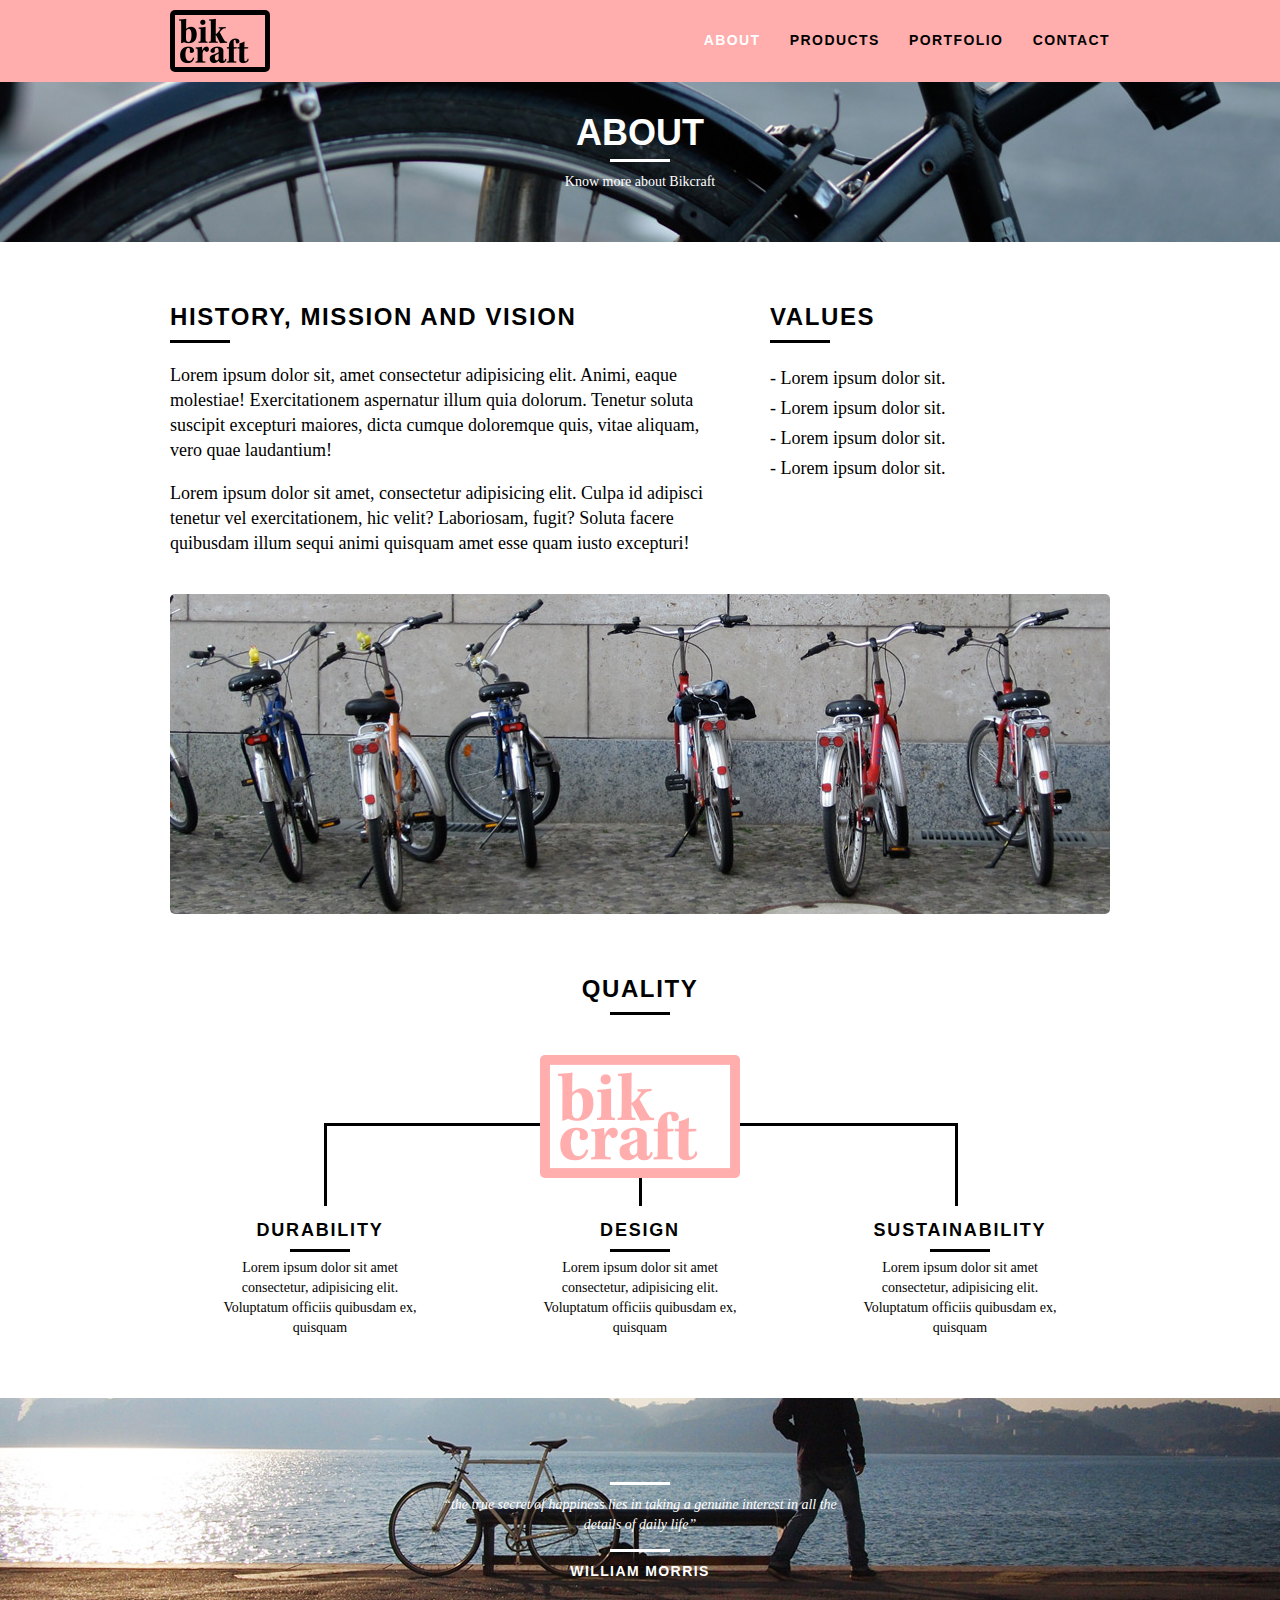
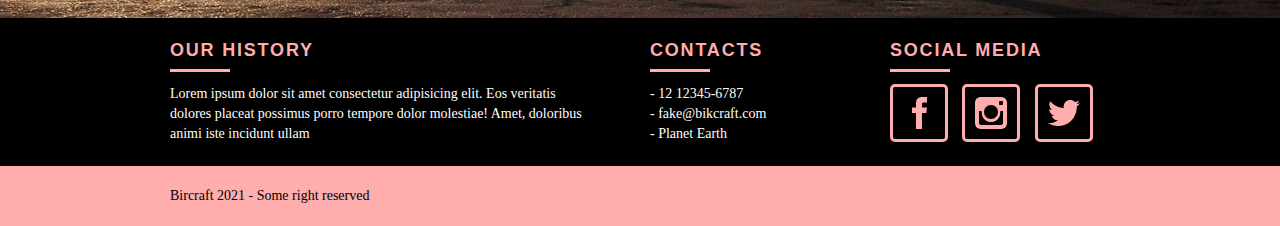
==== about.html @ 62cc19c1 ":beetle: client comments correction; :up: protfolio annimation" ====
<!DOCTYPE html>
<html lang="en">

<head>
   <meta charset="UTF-8">
   <meta http-equiv="X-UA-Compatible" content="IE=edge">
   <meta name="viewport" content="width=device-width, initial-scale=1.0">
   <title>Bikcraft - About</title>
   <link rel="stylesheet" href="css/normalize.css">
   <link rel="stylesheet" href="css/reset.css">
   <link rel="stylesheet" href="css/grid.css">
   <link rel="stylesheet" href="css/style.css">
   <link rel="stylesheet" href="css/about.css">
   <link rel="stylesheet" href="css/responsive.css">
</head>

<body>
   <header class="header">
      <div class="container">
         <a href="index.html" class="grid-4">
            <img src="/img/bikcraft.png" alt="Bikcraft">
         </a>
         <nav class="grid-12 header_menu">
            <ul>
               <li><a href="about.html" class="menu-active">About</a></li>
               <li><a href="products.html">Products</a></li>
               <li><a href="portfolio.html">Portfolio</a></li>
               <li><a href="contact.html">Contact</a></li>
            </ul>
         </nav>
      </div>
   </header>
   <!-- Introduction -->
   <section class="introduction-internal internal-about">
      <div class="container">
         <h1>About</h1>
         <p>Know more about Bikcraft</p>
      </div>
   </section>
   <!-- Mission About  -->
   <section class="mission-about container">
      <div class="grid-10">
         <h2 class="subtitle-internal">History, Mission and Vision</h2>
         <p>Lorem ipsum dolor sit, amet consectetur adipisicing elit. Animi, eaque molestiae! Exercitationem aspernatur
            illum quia dolorum. Tenetur soluta suscipit excepturi maiores, dicta cumque doloremque quis, vitae aliquam,
            vero quae laudantium!</p>
         <p>Lorem ipsum dolor sit amet, consectetur adipisicing elit. Culpa id adipisci tenetur vel exercitationem, hic
            velit? Laboriosam, fugit? Soluta facere quibusdam illum sequi animi quisquam amet esse quam iusto excepturi!
         </p>
      </div>
      <div class="grid-6">
         <h2 class="subtitle-internal">Values</h2>
         <ul>
            <li>- Lorem ipsum dolor sit.</li>
            <li>- Lorem ipsum dolor sit.</li>
            <li>- Lorem ipsum dolor sit.</li>
            <li>- Lorem ipsum dolor sit.</li>
         </ul>
      </div>
      <div class="grid-16 foto-team">
         <img src="img/equipe-bikcraft.jpg" alt="Bikcraft Team">
      </div>


   </section>
   <!-- Quality  -->
   <section class="quality container">
      <h2 class="subtitle">Quality</h2>
      <img src="img/bikcraft-qualidade.png" alt="Bikcraft">
      <ul class="quality-list">
         <li class="grid-1-3">
            <h3>Durability</h3>
            <p>Lorem ipsum dolor sit amet consectetur, adipisicing elit. Voluptatum officiis quibusdam ex, quisquam </p>
         </li>
         <li class="grid-1-3">
            <h3>Design</h3>
            <p>Lorem ipsum dolor sit amet consectetur, adipisicing elit. Voluptatum officiis quibusdam ex, quisquam </p>
         </li>
         <li class="grid-1-3">
            <h3>Sustainability</h3>
            <p>Lorem ipsum dolor sit amet consectetur, adipisicing elit. Voluptatum officiis quibusdam ex, quisquam </p>
         </li>
      </ul>
   </section>
   <!-- Break -->
   <section class="break">
      <blockquote class="quote-external container">
         <p>
            “the true secret of happiness lies in taking a genuine interest in all the details of daily life”
         </p>
         <cite>WILLIAM MORRIS</cite>
      </blockquote>
   </section>
   <!-- Footer -->
   <footer>
      <div class="footer">
         <div class="container">
            <div class="grid-8 footer-history">
               <h3>Our history</h3>
               <p>Lorem ipsum dolor sit amet consectetur adipisicing elit. Eos veritatis dolores placeat possimus porro
                  tempore dolor molestiae! Amet, doloribus animi iste incidunt ullam</p>
            </div>
            <div class="grid-4 footer-contacts">
               <h3>Contacts</h3>
               <ul>
                  <li>- 12 12345-6787</li>
                  <li>- fake@bikcraft.com</li>
                  <li>- Planet Earth</li>
               </ul>
            </div>
            <div class="grid-4 footer-social-media">
               <h3>Social Media</h3>
               <ul>
                  <li><a href="http://facebook.com" target="_blank"><img src="/img/redes-sociais/facebook.png"
                           alt=""></a></li>
                  <li><a href="http://instagram.com" target="_blank"><img src="/img/redes-sociais/instagram.png"
                           alt=""></a></li>
                  <li><a href="http://twitter.com" target="_blank"><img src="img/redes-sociais/twitter.png" alt=""></a>
                  </li>
               </ul>
            </div>
         </div>
      </div>
      <div class="copy">
         <div class="container">
            <p class="grid-16">
               Bircraft 2021 - Some right reserved
            </p>
         </div>
      </div>
   </footer>
   <script src="js/libs/jquery-1.11.2.min.js"></script>
   <script src="js/plugins.js"></script>
   <script src="js/script.js"></script>
</body>

</html>
---- css/grid.css ----
*,
*:before,
*:after {
  -webkit-box-sizing: border-box;
  -moz-box-sizing: border-box;
  box-sizing: border-box;
}

.container {
  width: 960px;
  margin: 0 auto;
  padding: 0px;
  position: relative;
}

.container:after,
.container:before {
  content: " ";
  display: table;
}

.container:after {
  clear: both;
}

.grid-1,
.grid-2,
.grid-3,
.grid-4,
.grid-5,
.grid-6,
.grid-7,
.grid-8,
.grid-9,
.grid-10,
.grid-11,
.grid-12,
.grid-13,
.grid-14,
.grid-15,
.grid-16,
.grid-1-3 {
  float: left;
  margin-left: 10px;
  margin-right: 10px;
}

.grid-1 {
  width: 40px;
}

.grid-2 {
  width: 100px;
}

.grid-3 {
  width: 160px;
}

.grid-4 {
  width: 220px;
}

.grid-5 {
  width: 280px;
}

.grid-6 {
  width: 340px;
}

.grid-7 {
  width: 400px;
}

.grid-8 {
  width: 460px;
}

.grid-9 {
  width: 520px;
}

.grid-10 {
  width: 580px;
}

.grid-11 {
  width: 640px;
}

.grid-12 {
  width: 700px;
}

.grid-13 {
  width: 760px;
}

.grid-14 {
  width: 820px;
}

.grid-15 {
  width: 880px;
}

.grid-16 {
  width: 940px;
}

.grid-1-3 {
  width: 300px;
}
/********************* Tablet - 768px ***********************/
@media only screen and (min-width: 768px) and (max-width: 959px) {
  .container {
    width: 768px;
  }
  .grid-1 {
    width: 28px;
  }
  .grid-2 {
    width: 76px;
  }
  .grid-3 {
    width: 124px;
  }
  .grid-4 {
    width: 172px;
  }
  .grid-5 {
    width: 220px;
  }
  .grid-6 {
    width: 268px;
  }
  .grid-7 {
    width: 316px;
  }
  .grid-8 {
    width: 364px;
  }
  .grid-9 {
    width: 412px;
  }
  .grid-10 {
    width: 460px;
  }
  .grid-11 {
    width: 508px;
  }
  .grid-12 {
    width: 556px;
  }
  .grid-13 {
    width: 604px;
  }
  .grid-14 {
    width: 652px;
  }
  .grid-15 {
    width: 700px;
  }
  .grid-16 {
    width: 748px;
  }
  .grid-1-3 {
    width: 236px;
  }
}

/********************* Mobile and Small tablets - 768px ***********************/
@media only screen and (max-width: 767px) {
  .container {
    width: 300px;
  }
  .grid-1,
  .grid-2,
  .grid-3,
  .grid-4,
  .grid-5,
  .grid-6,
  .grid-7,
  .grid-8,
  .grid-9,
  .grid-10,
  .grid-11,
  .grid-12,
  .grid-13,
  .grid-14,
  .grid-15,
  .grid-16,
  .grid-1-3 {
    width: 300px;
    margin: 0 0 20px 0;
    float: none;
  }
}
---- css/style.css ----
/*************************** General Styles************************/
body {
  font-family: Arial, Helvetica, sans-serif;
}

p {
  font-family: Georgia, "Times New Roman", Times, serif;
  font-size: 14px;
  line-height: 20px;
}
img {
  display: block;
  max-width: 100%;
  border-radius: 5px;
}
.btn {
  border: 3px solid #ffadad;
  padding: 10px 30px;
  color: #ffadad;
  font-size: 14px;
  line-height: 20px;
  text-transform: uppercase;
  font-weight: bold;
  letter-spacing: 0.1em;
  border-radius: 5px;
}
.btn:hover {
  color: #fff;
  border-color: #fff;
}
.btn.btn-black:hover {
  color: #000;
  border-color: #000;
}

.subtitle {
  font-size: 24px;
  line-height: 30px;
  font-weight: bold;
  letter-spacing: 0.1rem;
  color: #000;
  text-transform: uppercase;
  text-align: center;
  margin-bottom: 40px;
}
.subtitle::after {
  content: "";
  display: block;
  width: 60px;
  height: 3px;
  background: #000;
  margin: 8px auto;
}
.subtitle-internal {
  font-size: 24px;
  line-height: 30px;
  font-weight: bold;
  letter-spacing: 0.1rem;
  color: #000;
  text-transform: uppercase;
  margin-bottom: 20px;
}
.subtitle-internal::after {
  content: "";
  display: block;
  width: 60px;
  height: 3px;
  background: #000;
  margin: 8px 0;
}
/******************************* Header ***************************/
.header {
  position: fixed;
  top: 0;
  width: 100%;
  background: #ffadad;
  padding: 10px 0;
  z-index: 10;
}

.header_menu {
  text-align: right;
}

.header_menu ul li {
  display: inline-block;
  margin-left: 25px;
  margin-top: 20px;
}
.header_menu ul li a {
  color: #000;
  font-weight: bold;
  text-transform: uppercase;
  letter-spacing: 0.1em;
  font-size: 14px; /*  convém ser em em */
  line-height: 20px;
  padding: 10px 0; /*  para aumentar a área de contacto e facilitar o click */
}

.header_menu ul li a:hover {
  color: #fff;
}
.header_menu ul li a.menu-active {
  color: #fff;
}
/******************************* Intro ****************************/
.introduction {
  width: 100%;
  height: 360px;
  background: url(/img/bg.jpg) no-repeat center;
  background-size: cover;
  margin-top: 82px;
  text-align: center;
  padding-top: 80px;
}

.introduction h1 {
  font-size: 48px;
  color: #fff;
  font-weight: bold;
  text-transform: uppercase;
}

.quote-external {
  max-width: 320px;
  margin: 0 auto;
  margin-bottom: 40px;
  color: #fff;
}
.quote-external p {
  font-style: italic;
}
/******** Create line before and after quote ********/
.quote-external p::before,
.quote-external p::after {
  content: "";
  display: block;
  width: 60px;
  height: 3px;
  background: #fff;
  margin: 14px auto 10px auto;
}

.quote-external cite {
  font-style: normal;
  font-weight: bold;
  font-size: 14px;
  letter-spacing: 0.1em;
}
/*********************** Internal Introduction ********************/
.introduction-internal {
  width: 100%;
  margin-top: 82px;
  height: 160px;
  background-size: cover;
  text-align: center;
  color: #fff;
  padding-top: 30px;
}
.introduction-internal h1 {
  font-size: 36px;
  font-weight: bold;
  text-transform: uppercase;
}
.introduction-internal h1::after {
  content: "";
  display: block;
  width: 60px;
  height: 3px;
  background: #fff;
  margin: 6px auto 10px auto;
}

/**************************** Products ****************************/

.products {
  padding: 60px 0;
}
.products_list li {
  background: #ffadad;
  text-align: center;
  border-radius: 5px;
}
.products_list li h3 {
  font-weight: bold;
  font-size: 18px;
  line-height: 25px;
  text-transform: uppercase;
  letter-spacing: 0.1em;
  margin-top: 20px;
}
.products_list li h3::after {
  content: "";
  display: block;
  width: 60px;
  height: 3px;
  background: #000;
  margin: 2px auto;
}
.products_list li p {
  padding: 10px 20px 20px 20px;
}
.products_icon {
  background: #000;
  padding: 20px;
  border-radius: 5px 5px 0 0;
}
.products_icon img {
  margin: 0 auto;
}
.call {
  padding-top: 40px;
  text-align: center;
  clear: both;
}
.call p {
  margin-bottom: 20px;
}

/***************************** Portfolio **************************/
.portfolio {
  width: 100%;
  background: #000;
  padding: 40px;
}

.portfolio .subtitle {
  color: #ffadad;
}

.portfolio .subtitle::after {
  background: #ffadad;
}

.portfolio_list div:last-of-type {
  margin-top: 20px;
}

.portfolio .call p {
  color: #fff;
}
/***************************** Quality **************************/
.quality {
  padding: 60px 0;
  overflow: auto; /* Clear-fix*/
}
.quality::after {
  content: "";
  width: 634px;
  height: 83px;
  display: block;
  background: url(/img/linhas.png) no-repeat center;
  position: absolute;
  top: 209px;
  right: 162px;
  z-index: -1;
}
.quality img {
  margin: 0 auto;
}
.quality-list {
  padding-top: 20px;
}
.quality-list li {
  text-align: center;
  padding: 0 40px;
}

.quality-list li h3 {
  font-weight: bold;
  font-size: 18px;
  line-height: 25px;
  text-transform: uppercase;
  letter-spacing: 0.1em;
  margin-top: 20px;
}
.quality-list li h3::after {
  content: "";
  display: block;
  width: 60px;
  height: 3px;
  background: #000;
  margin: 6px auto;
}
/***************************** Break **************************/
.break {
  width: 100%;
  height: 220px;
  background: url(/img/bg-footer.jpg) no-repeat center;
  background-size: cover;
  text-align: center;
  padding-top: 70px;
}
.break .quote-external {
  max-width: 400px;
}
/***************************** Footer **************************/
.footer {
  width: 100%;
  background: #000;
  color: #fff;
  padding: 20px 0;
}

.footer h3 {
  font-size: 18px;
  line-height: 25px;
  font-weight: bold;
  color: #ffadad;
  text-transform: uppercase;
  letter-spacing: 0.1em;
}

.footer h3::after {
  content: "";
  display: block;
  width: 60px;
  height: 3px;
  background: #ffadad;
  margin: 6px 0 12px 0;
}

.footer-history {
  padding-right: 40px;
}
.footer-contacts ul li {
  font-size: 14px;
  line-height: 20px;
  font-family: Georgia, "Times New Roman", Times, serif;
}

.footer-social-media ul li {
  display: inline-block;
  margin-right: 10px;
}
.footer-social-media ul li a {
  border: 3px solid #ffadad;
  display: block;
  padding: 10px;
  border-radius: 5px;
}
.footer-social-media ul li a:hover {
  border: 3px solid #fff;
}
.copy {
  width: 100%;
  background: #ffadad;
  padding: 20px;
}
---- css/about.css ----
.internal-about {
  background: url(/img/bg-sobre.jpg) no-repeat center;
  background-size: cover;
}

.mission-about {
  padding-top: 60px;
}
.mission-about p {
  font-size: 18px;
  line-height: 25px;
  margin-bottom: 1em;
  padding-right: 40px;
}
.mission-about ul li {
  font-family: Georgia, "Times New Roman", Times, serif;
  font-size: 18px;
  line-height: 30px;
}
.foto-team {
  padding-top: 20px;
}
---- css/responsive.css ----
/********************* Tablet - 768px ***********************/
@media only screen and (min-width: 768px) and (max-width: 959px) {
  /******************************* Quality Home ***************************/

  .quality::after {
    right: 66px;
  }
  .quality-list li {
    padding: 0 10px;
  }
  /******************************* Footer ***************************/
  .footer-social-media ul li a {
    padding: 6px;
  }
  .footer-social-media ul li a img {
    width: 26px;
    height: 26px;
  }
  /**************************** Products ****************************/
  .product-item h2 {
    top: -150px;
    margin-bottom: -56px;
  }
  .product-icon {
    padding: 41px 0;
  }
  .product-info p {
    font-size: 14px;
    line-height: 20px;
    padding: 20px 30px;
    height: 122px;
  }
  .product-info ul li {
    width: 181px;
  }
  blockquote {
    left: 250px;
  }
}

/********************* Mobile ***********************/
@media only screen and (max-width: 767px) {
  .call {
    padding-top: 10px;
  }

  /******************************* Header ***************************/
  .header {
    position: relative;
    padding-bottom: 0;
  }
  .header img {
    margin: 0 auto 10px auto;
  }
  .header_menu {
    text-align: center;
  }
  .header_menu ul li {
    margin: 5px;
  }
  .header_menu ul li a {
    border: 4px solid #000;
    width: 136px;
    display: block;
    float: left;
  }
  .header_menu ul li a:hover {
    color: #fff;
    border-color: #fff;
  }
  .header_menu ul li a.menu-active {
    border-color: #fff;
  }
  /******************************* Quality Home ***************************/
  .quality::after {
    display: none;
  }
  /******************************* Intro ****************************/
  .introduction {
    margin-top: 0;
    padding-top: 45px;
    background: url(/img/bg-mobile.jpg) no-repeat center;
    background-size: cover;
  }
  /****************************** Internal Intro **************************/
  .introduction-internal {
    margin-top: 0px;
  }
  /****************************** About **************************/
  .mission-about p {
    font-size: 14px;
    line-height: 20px;
    padding-right: 0px;
  }
  .mission-about ul li {
    font-size: 14px;
    line-height: 25px;
  }

  /**************************** Products ****************************/
  .product-item h2 {
    top: -100px;
    margin-bottom: -68px;
  }
  .product-icon {
    padding: 41px 0;
  }
  .product-info p {
    font-size: 14px;
    line-height: 20px;
    height: auto;
    padding: 20px 30px;
  }
  .product-info ul li {
    width: 149px;
    font-size: 14px;
    padding-top: 14px;
  }
  .form {
    padding-right: 0px;
  }
  .contact-quotation ul {
    padding-right: 0px;
  }
  /**************************** Contact ****************************/
  .contact-form {
    padding-right: 0px;
    margin-bottom: 40px;
  }
  blockquote {
    left: 100px;
  }
}
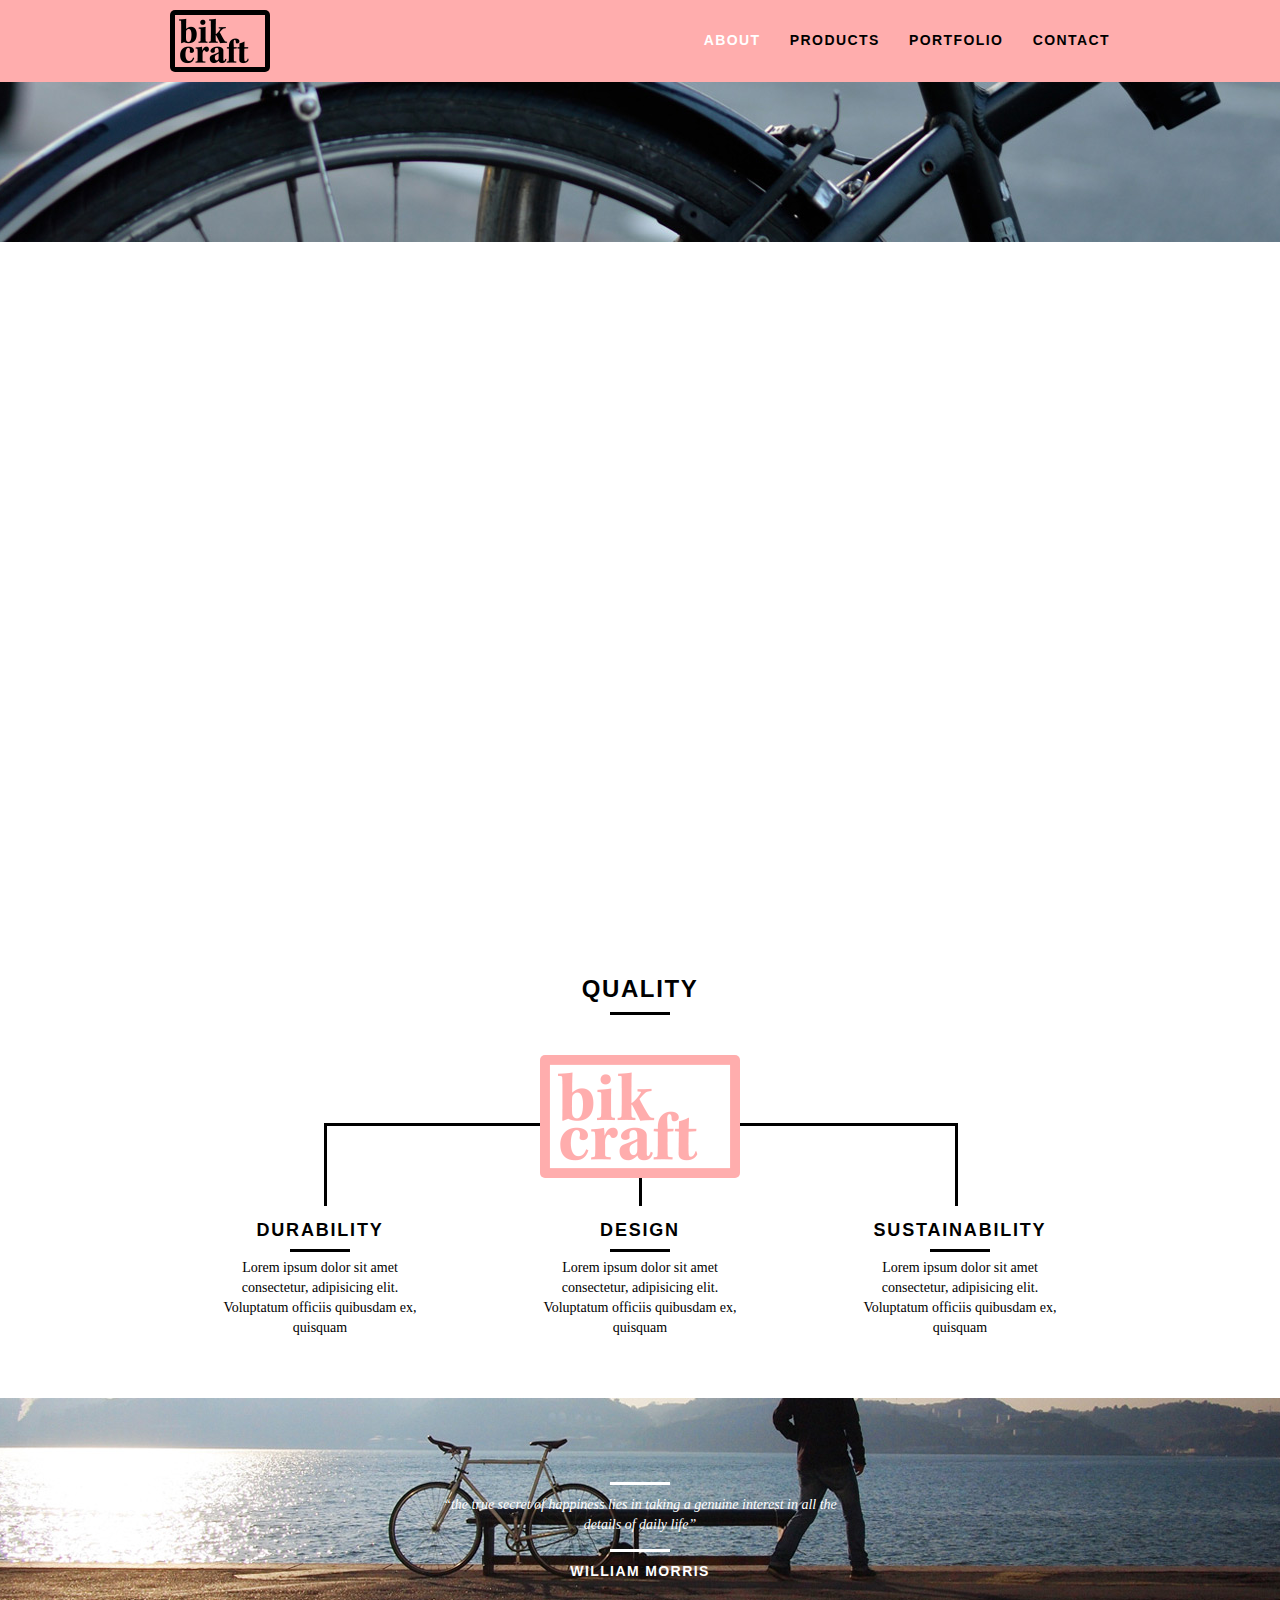
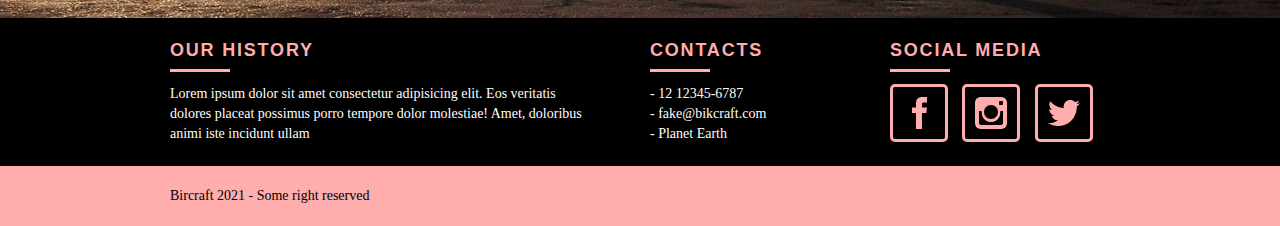
==== commit 8d6348d5: ":up: animations" ====
--- a/about.html
+++ b/about.html
@@ -12,6 +12,7 @@
    <link rel="stylesheet" href="css/style.css">
    <link rel="stylesheet" href="css/about.css">
    <link rel="stylesheet" href="css/responsive.css">
+   <script src="js/libs/modernizr.custom.45655.js"></script>
 </head>
 
 <body>
@@ -38,7 +39,7 @@
       </div>
    </section>
    <!-- Mission About  -->
-   <section class="mission-about container">
+   <section class="mission-about container anime-internal">
       <div class="grid-10">
          <h2 class="subtitle-internal">History, Mission and Vision</h2>
          <p>Lorem ipsum dolor sit, amet consectetur adipisicing elit. Animi, eaque molestiae! Exercitationem aspernatur
--- a/css/style.css
+++ b/css/style.css
@@ -23,6 +23,7 @@
   font-weight: bold;
   letter-spacing: 0.1em;
   border-radius: 5px;
+  transition: 0.5s ease;
 }
 .btn:hover {
   color: #fff;
@@ -95,6 +96,7 @@
   font-size: 14px; /*  convém ser em em */
   line-height: 20px;
   padding: 10px 0; /*  para aumentar a área de contacto e facilitar o click */
+  transition: all 0.3s ease-out;
 }
 
 .header_menu ul li a:hover {
@@ -338,6 +340,7 @@
   display: block;
   padding: 10px;
   border-radius: 5px;
+  transition: all 0.5s ease-out;
 }
 .footer-social-media ul li a:hover {
   border: 3px solid #fff;
@@ -347,3 +350,67 @@
   background: #ffadad;
   padding: 20px;
 }
+
+/* Animations */
+.js .introduction h1,
+.js .introduction blockquote,
+.js .introduction .btn,
+.js .anime,
+.js .anime-internal,
+.js .introduction-internal h1,
+.js .introduction-internal p {
+  opacity: 0;
+}
+
+/* From website Animate */
+/*!
+ * animate.css - https://animate.style/
+ * Version - 4.1.1
+ * Licensed under the MIT license - https://opensource.org/licenses/MIT
+ *
+ * Copyright (c) 2021 Animate.css
+ */
+:root {
+  --animate-duration: 1s;
+  --animate-delay: 1s;
+  --animate-repeat: 1;
+}
+.animate__animated {
+  -webkit-animation-duration: 1s;
+  animation-duration: 1s;
+  -webkit-animation-duration: var(--animate-duration);
+  animation-duration: var(--animate-duration);
+  -webkit-animation-fill-mode: both;
+  animation-fill-mode: both;
+}
+
+@-webkit-keyframes fadeInDown {
+  from {
+    opacity: 0;
+    -webkit-transform: translate3d(0, -10px, 0);
+    transform: translate3d(0, -10px, 0);
+  }
+
+  to {
+    opacity: 1;
+    -webkit-transform: translate3d(0, 0, 0);
+    transform: translate3d(0, 0, 0);
+  }
+}
+@keyframes fadeInDown {
+  from {
+    opacity: 0;
+    -webkit-transform: translate3d(0, -100%, 0);
+    transform: translate3d(0, -100%, 0);
+  }
+
+  to {
+    opacity: 1;
+    -webkit-transform: translate3d(0, 0, 0);
+    transform: translate3d(0, 0, 0);
+  }
+}
+.animate__fadeInDown {
+  -webkit-animation-name: fadeInDown;
+  animation-name: fadeInDown;
+}
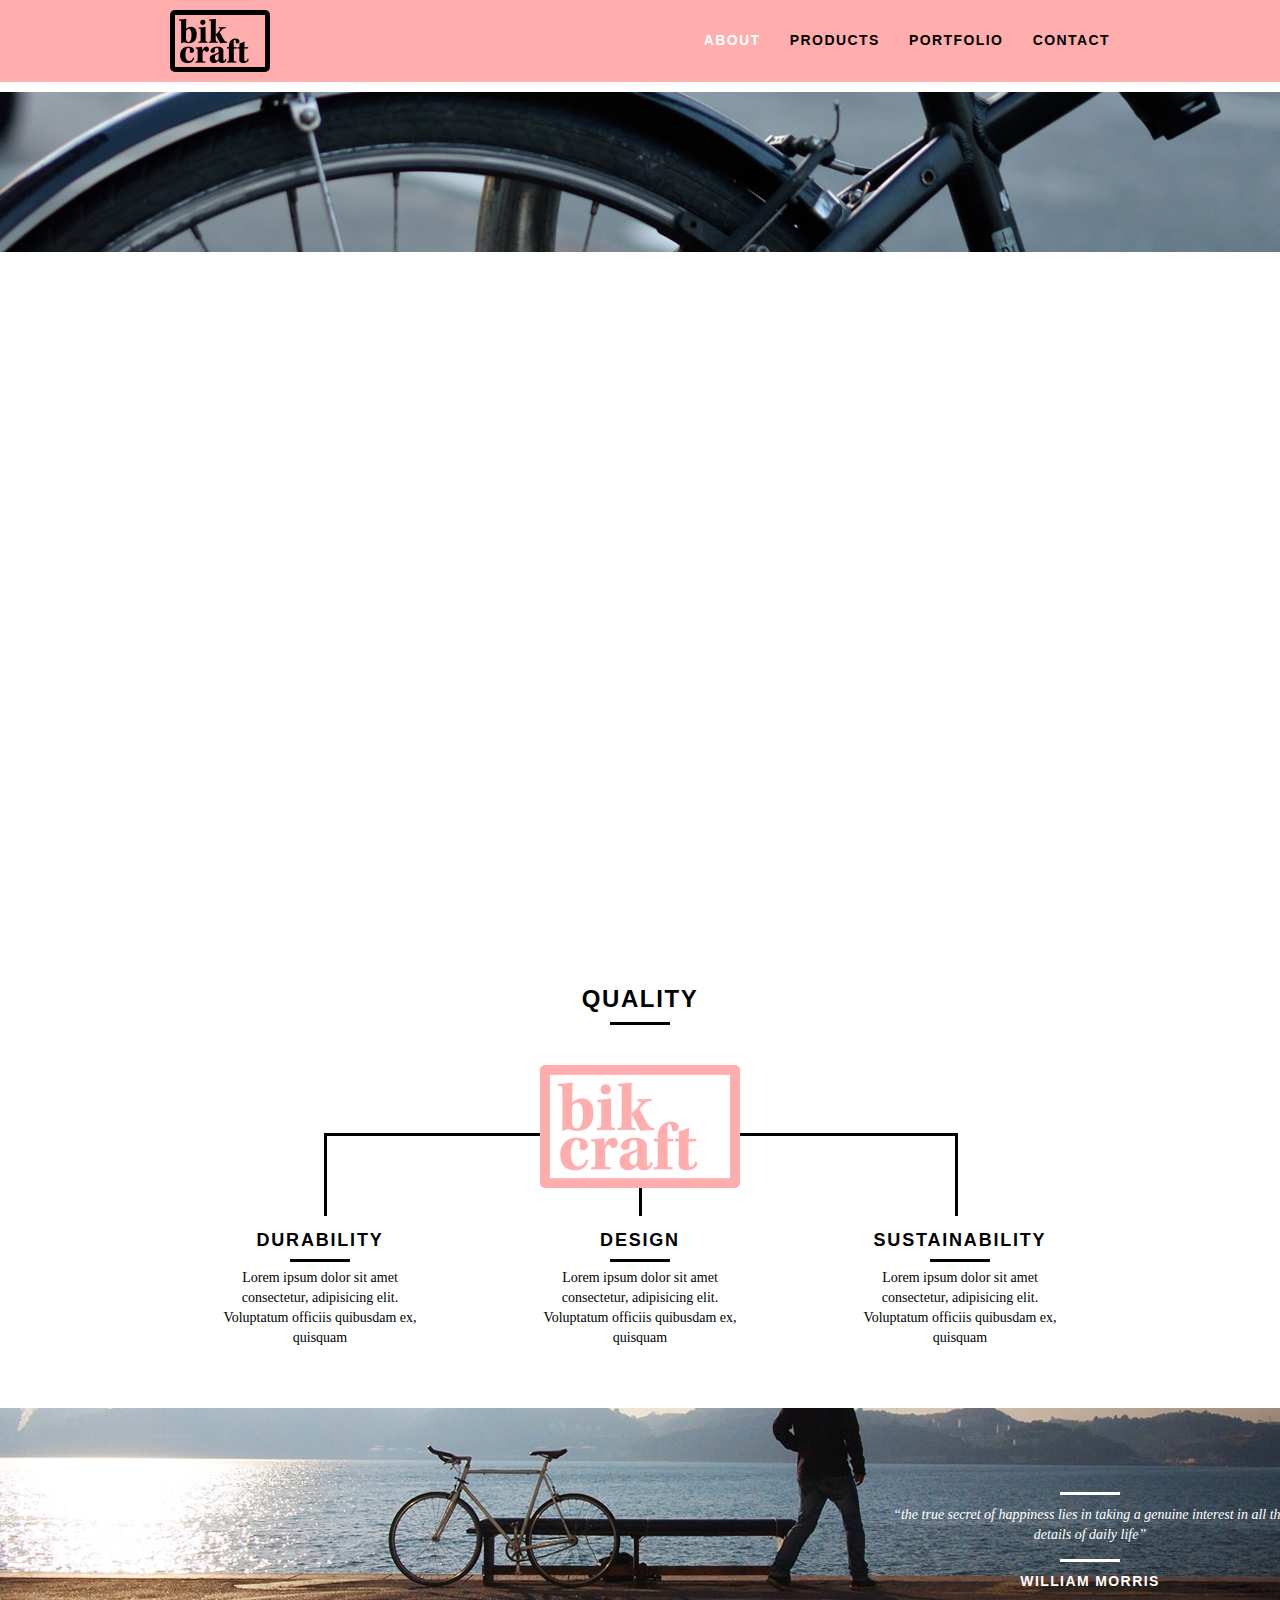
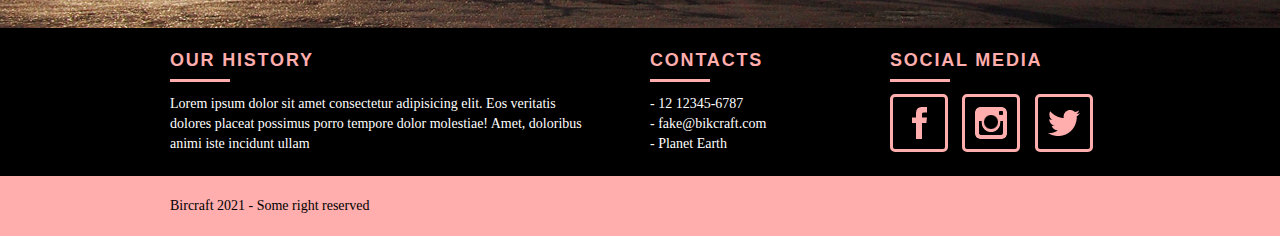
==== commit 12ae8e45: ":beetle: css one file" ====
--- a/about.html
+++ b/about.html
@@ -5,13 +5,23 @@
    <meta charset="UTF-8">
    <meta http-equiv="X-UA-Compatible" content="IE=edge">
    <meta name="viewport" content="width=device-width, initial-scale=1.0">
-   <title>Bikcraft - About</title>
-   <link rel="stylesheet" href="css/normalize.css">
-   <link rel="stylesheet" href="css/reset.css">
-   <link rel="stylesheet" href="css/grid.css">
+   <title>Bikcraft - Find more About us</title>
+
+   <meta name="description"
+      content="Buy your Personalized bicycle at Bikcraft. We have different models: city, sport and retro.">
+
+   <meta property="og:type" content="website" />
+   <meta property="og:title" content="Bikcraft - Find more About us" />
+   <meta property="og:description"
+      content="Buy your Personalized bicycle at Bikcraft. We have different models: city, sport and retro." />
+   <meta property="og:url" content="http://bikcraft.com/about.html" />
+   <meta property="og:image" content="http://bikcraft.com/img/og-image" />
+
+   <link rel="shortcut icon" href="favicon.ico">
+
+
    <link rel="stylesheet" href="css/style.css">
-   <link rel="stylesheet" href="css/about.css">
-   <link rel="stylesheet" href="css/responsive.css">
+
    <script src="js/libs/modernizr.custom.45655.js"></script>
 </head>
 
--- a/css/style.css
+++ b/css/style.css
@@ -1,3 +1,703 @@
+/* ==========================================================================
+   Reset
+   ========================================================================== */
+/**
+ * Remove anchor text-decoration
+ */
+a {
+  text-decoration: none;
+}
+
+/**
+ * Remove list-style
+ */
+ol,
+ul {
+  list-style: none;
+}
+
+html,
+body,
+div,
+span,
+iframe,
+h1,
+h2,
+h3,
+h4,
+h5,
+h6,
+p,
+blockquote,
+a,
+em,
+img,
+dl,
+dt,
+dd,
+ol,
+ul,
+li,
+fieldset,
+form,
+label,
+legend,
+article,
+footer,
+header,
+nav,
+section,
+main {
+  margin: 0;
+  padding: 0;
+  border: 0;
+  vertical-align: baseline;
+}
+
+h1,
+h2,
+h3,
+h4,
+h5,
+h6,
+p,
+a,
+ul {
+  font-size: 1em;
+  font-weight: normal;
+}
+
+/* Document
+ * ========================================================================== */
+
+/**
+ * 1. Correct the line height in all browsers.
+ * 2. Prevent adjustments of font size after orientation changes in
+ *    IE on Windows Phone and in iOS.
+ */
+
+html {
+  line-height: 1.15; /* 1 */
+  -ms-text-size-adjust: 100%; /* 2 */
+  -webkit-text-size-adjust: 100%; /* 2 */
+}
+
+/* Sections
+ * ========================================================================== */
+
+/**
+ * Correct the font size and margin on `h1` elements within `section` and
+ * `article` contexts in Chrome, Edge, Firefox, and Safari.
+ */
+
+h1 {
+  font-size: 2em;
+  margin: 0.67em 0;
+}
+
+/* Grouping content
+ * ========================================================================== */
+
+/**
+ * Remove the margin on nested lists in Chrome, Edge, IE, and Safari.
+ */
+
+dl dl,
+dl ol,
+dl ul,
+ol dl,
+ul dl {
+  margin: 0;
+}
+
+/**
+ * Remove the margin on nested lists in Edge 18- and IE.
+ */
+
+ol ol,
+ol ul,
+ul ol,
+ul ul {
+  margin: 0;
+}
+
+/**
+ * 1. Add the correct box sizing in Firefox.
+ * 2. Correct the inheritance of border color in Firefox.
+ * 3. Show the overflow in Edge 18- and IE.
+ */
+
+hr {
+  box-sizing: content-box; /* 1 */
+  color: inherit; /* 2 */
+  height: 0; /* 1 */
+  overflow: visible; /* 3 */
+}
+
+/**
+ * Add the correct display in IE.
+ */
+
+main {
+  display: block;
+}
+
+/**
+ * 1. Correct the inheritance and scaling of font size in all browsers.
+ * 2. Correct the odd `em` font sizing in all browsers.
+ */
+
+pre {
+  font-family: monospace, monospace; /* 1 */
+  font-size: 1em; /* 2 */
+}
+
+/* Text-level semantics
+ * ========================================================================== */
+
+/**
+ * Remove the gray background on active links in IE 10.
+ */
+
+a {
+  background-color: transparent;
+}
+
+/**
+ * Add the correct text decoration in Edge 18-, IE, and Safari.
+ */
+
+abbr[title] {
+  text-decoration: underline;
+  text-decoration: underline dotted;
+}
+
+/**
+ * Add the correct font weight in Chrome, Edge, and Safari.
+ */
+
+b,
+strong {
+  font-weight: bolder;
+}
+
+/**
+ * 1. Correct the inheritance and scaling of font size in all browsers.
+ * 2. Correct the odd `em` font sizing in all browsers.
+ */
+
+code,
+kbd,
+samp {
+  font-family: monospace, monospace; /* 1 */
+  font-size: 1em; /* 2 */
+}
+
+/**
+ * Add the correct font size in all browsers.
+ */
+
+small {
+  font-size: 80%;
+}
+
+/* Embedded content
+ * ========================================================================== */
+
+/**
+ * Add the correct display in IE 9-.
+ */
+
+audio,
+video {
+  display: inline-block;
+}
+
+/**
+ * Add the correct display in iOS 4-7.
+ */
+
+audio:not([controls]) {
+  display: none;
+  height: 0;
+}
+
+/**
+ * Remove the border on images within links in IE 10-.
+ */
+
+img {
+  border-style: none;
+}
+
+/**
+ * Hide the overflow in IE.
+ */
+
+svg:not(:root) {
+  overflow: hidden;
+}
+
+/* Tabular data
+ * ========================================================================== */
+
+/**
+ * 1. Correct table border color inheritance in all Chrome, Edge, and Safari.
+ * 2. Remove text indentation from table contents in Chrome, Edge, and Safari.
+ */
+
+table {
+  border-color: inherit; /* 1 */
+  text-indent: 0; /* 2 */
+}
+
+/* Forms
+ * ========================================================================== */
+
+/**
+ * Remove the margin on controls in Safari.
+ */
+
+button,
+input,
+select {
+  margin: 0;
+}
+
+/**
+ * 1. Show the overflow in IE.
+ * 2. Remove the inheritance of text transform in Edge 18-, Firefox, and IE.
+ */
+
+button {
+  overflow: visible; /* 1 */
+  text-transform: none; /* 2 */
+}
+
+/**
+ * Correct the inability to style buttons in iOS and Safari.
+ */
+
+button,
+[type="button"],
+[type="reset"],
+[type="submit"] {
+  -webkit-appearance: button;
+}
+
+/**
+ * Correct the padding in Firefox.
+ */
+
+fieldset {
+  padding: 0.35em 0.75em 0.625em;
+}
+
+/**
+ * Show the overflow in Edge 18- and IE.
+ */
+
+input {
+  overflow: visible;
+}
+
+/**
+ * 1. Correct the text wrapping in Edge 18- and IE.
+ * 2. Correct the color inheritance from `fieldset` elements in IE.
+ */
+
+legend {
+  box-sizing: border-box; /* 1 */
+  color: inherit; /* 2 */
+  display: table; /* 1 */
+  max-width: 100%; /* 1 */
+  white-space: normal; /* 1 */
+}
+
+/**
+ * 1. Add the correct display in Edge 18- and IE.
+ * 2. Add the correct vertical alignment in Chrome, Edge, and Firefox.
+ */
+
+progress {
+  display: inline-block; /* 1 */
+  vertical-align: baseline; /* 2 */
+}
+
+/**
+ * Remove the inheritance of text transform in Firefox.
+ */
+
+select {
+  text-transform: none;
+}
+
+/**
+ * 1. Remove the margin in Firefox and Safari.
+ * 2. Remove the default vertical scrollbar in IE.
+ */
+
+textarea {
+  margin: 0; /* 1 */
+  overflow: auto; /* 2 */
+}
+
+/**
+ * 1. Add the correct box sizing in IE 10-.
+ * 2. Remove the padding in IE 10-.
+ */
+
+[type="checkbox"],
+[type="radio"] {
+  box-sizing: border-box; /* 1 */
+  padding: 0; /* 2 */
+}
+
+/**
+ * 1. Correct the odd appearance in Chrome, Edge, and Safari.
+ * 2. Correct the outline style in Safari.
+ */
+
+[type="search"] {
+  -webkit-appearance: textfield; /* 1 */
+  outline-offset: -2px; /* 2 */
+}
+
+/**
+ * Correct the cursor style of increment and decrement buttons in Safari.
+ */
+
+::-webkit-inner-spin-button,
+::-webkit-outer-spin-button {
+  height: auto;
+}
+
+/**
+ * Correct the text style of placeholders in Chrome, Edge, and Safari.
+ */
+
+::-webkit-input-placeholder {
+  color: inherit;
+  opacity: 0.54;
+}
+
+/**
+ * Remove the inner padding in Chrome, Edge, and Safari on macOS.
+ */
+
+::-webkit-search-decoration {
+  -webkit-appearance: none;
+}
+
+/**
+ * 1. Correct the inability to style upload buttons in iOS and Safari.
+ * 2. Change font properties to `inherit` in Safari.
+ */
+
+::-webkit-file-upload-button {
+  -webkit-appearance: button; /* 1 */
+  font: inherit; /* 2 */
+}
+
+/**
+ * Remove the inner border and padding of focus outlines in Firefox.
+ */
+
+::-moz-focus-inner {
+  border-style: none;
+  padding: 0;
+}
+
+/**
+ * Restore the focus outline styles unset by the previous rule in Firefox.
+ */
+
+:-moz-focusring {
+  outline: 1px dotted ButtonText;
+}
+
+/**
+ * Remove the additional :invalid styles in Firefox.
+ */
+
+:-moz-ui-invalid {
+  box-shadow: none;
+}
+
+/* Interactive
+ * ========================================================================== */
+
+/*
+ * Add the correct display in Edge 18- and IE.
+ */
+
+details {
+  display: block;
+}
+
+/*
+ * Add the correct styles in Edge 18-, IE, and Safari.
+ */
+
+dialog {
+  background-color: white;
+  border: solid;
+  color: black;
+  display: block;
+  height: -moz-fit-content;
+  height: -webkit-fit-content;
+  height: fit-content;
+  left: 0;
+  margin: auto;
+  padding: 1em;
+  position: absolute;
+  right: 0;
+  width: -moz-fit-content;
+  width: -webkit-fit-content;
+  width: fit-content;
+}
+
+dialog:not([open]) {
+  display: none;
+}
+
+/*
+ * Add the correct display in all browsers.
+ */
+
+summary {
+  display: list-item;
+}
+
+/* Scripting
+ * ========================================================================== */
+
+/**
+ * Add the correct display in IE 9-.
+ */
+
+canvas {
+  display: inline-block;
+}
+
+/**
+ * Add the correct display in IE.
+ */
+
+template {
+  display: none;
+}
+
+/* User interaction
+ * ========================================================================== */
+
+/**
+ * Add the correct display in IE 10-.
+ */
+
+[hidden] {
+  display: none;
+}
+
+*,
+*:before,
+*:after {
+  -webkit-box-sizing: border-box;
+  -moz-box-sizing: border-box;
+  box-sizing: border-box;
+}
+
+.container {
+  width: 960px;
+  margin: 0 auto;
+  padding: 0px;
+  position: relative;
+}
+
+.container:after,
+.container:before {
+  content: " ";
+  display: table;
+}
+
+.container:after {
+  clear: both;
+}
+
+.grid-1,
+.grid-2,
+.grid-3,
+.grid-4,
+.grid-5,
+.grid-6,
+.grid-7,
+.grid-8,
+.grid-9,
+.grid-10,
+.grid-11,
+.grid-12,
+.grid-13,
+.grid-14,
+.grid-15,
+.grid-16,
+.grid-1-3 {
+  float: left;
+  margin-left: 10px;
+  margin-right: 10px;
+}
+
+.grid-1 {
+  width: 40px;
+}
+
+.grid-2 {
+  width: 100px;
+}
+
+.grid-3 {
+  width: 160px;
+}
+
+.grid-4 {
+  width: 220px;
+}
+
+.grid-5 {
+  width: 280px;
+}
+
+.grid-6 {
+  width: 340px;
+}
+
+.grid-7 {
+  width: 400px;
+}
+
+.grid-8 {
+  width: 460px;
+}
+
+.grid-9 {
+  width: 520px;
+}
+
+.grid-10 {
+  width: 580px;
+}
+
+.grid-11 {
+  width: 640px;
+}
+
+.grid-12 {
+  width: 700px;
+}
+
+.grid-13 {
+  width: 760px;
+}
+
+.grid-14 {
+  width: 820px;
+}
+
+.grid-15 {
+  width: 880px;
+}
+
+.grid-16 {
+  width: 940px;
+}
+
+.grid-1-3 {
+  width: 300px;
+}
+/********************* Tablet - 768px ***********************/
+@media only screen and (min-width: 768px) and (max-width: 959px) {
+  .container {
+    width: 768px;
+  }
+  .grid-1 {
+    width: 28px;
+  }
+  .grid-2 {
+    width: 76px;
+  }
+  .grid-3 {
+    width: 124px;
+  }
+  .grid-4 {
+    width: 172px;
+  }
+  .grid-5 {
+    width: 220px;
+  }
+  .grid-6 {
+    width: 268px;
+  }
+  .grid-7 {
+    width: 316px;
+  }
+  .grid-8 {
+    width: 364px;
+  }
+  .grid-9 {
+    width: 412px;
+  }
+  .grid-10 {
+    width: 460px;
+  }
+  .grid-11 {
+    width: 508px;
+  }
+  .grid-12 {
+    width: 556px;
+  }
+  .grid-13 {
+    width: 604px;
+  }
+  .grid-14 {
+    width: 652px;
+  }
+  .grid-15 {
+    width: 700px;
+  }
+  .grid-16 {
+    width: 748px;
+  }
+  .grid-1-3 {
+    width: 236px;
+  }
+}
+
+/********************* Mobile and Small tablets - 768px ***********************/
+@media only screen and (max-width: 767px) {
+  .container {
+    width: 300px;
+  }
+  .grid-1,
+  .grid-2,
+  .grid-3,
+  .grid-4,
+  .grid-5,
+  .grid-6,
+  .grid-7,
+  .grid-8,
+  .grid-9,
+  .grid-10,
+  .grid-11,
+  .grid-12,
+  .grid-13,
+  .grid-14,
+  .grid-15,
+  .grid-16,
+  .grid-1-3 {
+    width: 300px;
+    margin: 0 0 20px 0;
+    float: none;
+  }
+}
 /*************************** General Styles************************/
 body {
   font-family: Arial, Helvetica, sans-serif;
@@ -13,6 +713,29 @@
   max-width: 100%;
   border-radius: 5px;
 }
+
+/* Form */
+.formphp label.not-show,
+.formphp input.not-show {
+  display: none !important;
+}
+
+#form-erro span,
+#form-send span {
+  font-size: 18px;
+  line-height: 25px;
+  margin-bottom: 10px;
+  display: block;
+}
+
+#form-send {
+  color: #31aa39;
+}
+
+#form-erro {
+  color: #f64540;
+}
+
 .btn {
   border: 3px solid #ffadad;
   padding: 10px 30px;
@@ -108,10 +831,10 @@
 /******************************* Intro ****************************/
 .introduction {
   width: 100%;
-  height: 360px;
+  height: 380px;
   background: url(/img/bg.jpg) no-repeat center;
   background-size: cover;
-  margin-top: 82px;
+  margin-top: 92px;
   text-align: center;
   padding-top: 80px;
 }
@@ -152,7 +875,7 @@
 /*********************** Internal Introduction ********************/
 .introduction-internal {
   width: 100%;
-  margin-top: 82px;
+  margin-top: 92px;
   height: 160px;
   background-size: cover;
   text-align: center;
@@ -387,8 +1110,8 @@
 @-webkit-keyframes fadeInDown {
   from {
     opacity: 0;
-    -webkit-transform: translate3d(0, -10px, 0);
-    transform: translate3d(0, -10px, 0);
+    -webkit-transform: translate3d(0, -20px, 0);
+    transform: translate3d(0, -20px, 0);
   }
 
   to {
@@ -414,3 +1137,520 @@
   -webkit-animation-name: fadeInDown;
   animation-name: fadeInDown;
 }
+.internal-about {
+  background: url(/img/bg-sobre.jpg) no-repeat center;
+  background-size: cover;
+}
+
+.mission-about {
+  padding-top: 60px;
+}
+.mission-about p {
+  font-size: 18px;
+  line-height: 25px;
+  margin-bottom: 1em;
+  padding-right: 40px;
+}
+.mission-about ul li {
+  font-family: Georgia, "Times New Roman", Times, serif;
+  font-size: 18px;
+  line-height: 30px;
+}
+.foto-team {
+  padding-top: 20px;
+}
+.internal-products {
+  background: url(/img/bg-produtos.jpg) no-repeat center;
+  background-size: cover;
+  border-radius: 5px;
+}
+.product-item {
+  padding-top: 60px;
+}
+.product-icon {
+  background: #000;
+  padding: 70px 0;
+  border-radius: 5px;
+}
+.product-icon img {
+  margin: 0 auto;
+}
+.product-item h2 {
+  font-size: 36px;
+  text-transform: uppercase;
+  letter-spacing: 0.1em;
+  font-weight: bold;
+  color: #fff;
+  text-align: center;
+  position: relative;
+  top: -180px;
+  margin-bottom: -56px;
+}
+.product-item h2::after,
+.product-item h2::before {
+  content: "";
+  display: block;
+  width: 60px;
+  height: 3px;
+  background: #fff;
+  margin: 6px auto 8px auto;
+}
+
+.product-info {
+  background: #000;
+  border-radius: 5px;
+}
+.product-info p {
+  color: #fff;
+  font-size: 18px;
+  line-height: 25px;
+  height: 180px;
+  padding: 30px 40px;
+}
+.product-info ul li {
+  background: #ffadad;
+  text-transform: uppercase;
+  font-size: 18px;
+  line-height: 20px;
+  font-weight: bold;
+  float: left;
+  width: 229px;
+  height: 49px;
+  text-align: center;
+  padding-top: 16px;
+}
+.product-info ul li:nth-child(1),
+.product-info ul li:nth-child(2) {
+  margin-bottom: 2px;
+}
+
+.product-info ul li:nth-child(even) {
+  margin-left: 2px;
+}
+/********************************* Quotation *****************************/
+.quotation {
+  background: #000;
+  width: 100%;
+  margin-top: 60px;
+  padding: 40px 0;
+}
+.quotation h2 {
+  color: #ffadad;
+}
+.quotation h2::after {
+  background: #ffadad;
+}
+.form {
+  padding-right: 60px;
+}
+.form label {
+  display: block;
+  color: #fff;
+  font-family: Georgia, "Times New Roman", Times, serif;
+  font-size: 18px;
+  line-height: 25px;
+  margin-bottom: 4px;
+}
+
+.form input {
+  display: block;
+  width: 100%;
+  border: 4px solid #ffadad;
+  background: none;
+  color: #fff;
+  padding: 7px 10px;
+  margin-bottom: 10px;
+  outline: none;
+  font-size: 14px;
+  font-family: Georgia, "Times New Roman", Times, serif;
+}
+input::placeholder {
+  color: white;
+}
+.form textarea {
+  display: block;
+  width: 100%;
+  height: 140px;
+  border: 4px solid #ffadad;
+  background: none;
+  color: #fff;
+  padding: 7px 10px;
+  margin-bottom: 20px;
+  outline: none;
+  font-size: 14px;
+  font-family: Georgia, "Times New Roman", Times, serif;
+}
+textarea::placeholder {
+  color: white;
+}
+.form button {
+  padding: 7px 40px;
+  background: none;
+}
+
+.contact-quotation {
+  color: #fff;
+}
+
+.contact-quotation h3 {
+  font-size: 18px;
+  line-height: 25px;
+  text-transform: uppercase;
+  color: #ffadad;
+  font-weight: bold;
+}
+.contact-quotation span {
+  display: block;
+  font-size: 18px;
+  line-height: 30px;
+  font-family: Georgia, "Times New Roman", Times, serif;
+}
+
+.contact-quotation span:nth-of-type(2) {
+  margin-bottom: 40px;
+}
+.contact-quotation ul {
+  padding-right: 100px;
+}
+.contact-quotation ul li {
+  font-family: Georgia, "Times New Roman", Times, serif;
+  font-size: 14px;
+  padding: 10px 15px;
+}
+.contact-quotation ul li:nth-child(odd) {
+  background: #1d1d1d;
+}
+.contact-quotation p {
+  margin: 8px 0;
+}
+.internal-portfolio {
+  background: url(/img/bg-portfolio.jpg) no-repeat center;
+  background-size: cover;
+}
+.quote-clients {
+  padding: 60px 0;
+  max-width: 500px;
+  margin: 0 auto;
+}
+.quote-clients p {
+  text-align: center;
+  font-family: Georgia, "Times New Roman", Times, serif;
+  font-size: 18px;
+  line-height: 25px;
+  font-style: italic;
+}
+
+.quote-clients cite {
+  font-size: 18px;
+  font-weight: bold;
+  float: right;
+  font-style: normal;
+  margin-bottom: 20px;
+}
+/* Customers Opinion - carousel */
+#js-slideshow-container {
+  overflow: hidden;
+  list-style: none;
+  position: relative;
+  width: 100%;
+  height: 250px;
+  transition: left 0.5s ease-in;
+}
+
+blockquote {
+  overflow: hidden;
+  position: absolute;
+  padding: 60px 0;
+  top: 0;
+  left: 450px;
+  margin: 0;
+  padding: 0;
+  height: 100%;
+  transition: opacity 0.5s ease-in;
+}
+blockquote + blockquote {
+  opacity: 0;
+}
+
+.rslides_portfolio {
+  position: relative;
+  list-style: none;
+  overflow: hidden;
+  width: 100%;
+  padding: 0;
+  margin: 0;
+}
+
+.rslides_portfolio li {
+  -webkit-backface-visibility: hidden;
+  position: absolute;
+  display: none;
+  width: 100%;
+  left: 0;
+  top: 0;
+}
+
+.rslides_portfolio li:first-child {
+  position: relative;
+  display: block;
+  float: left;
+}
+
+.rslides_portfolio img {
+  display: block;
+  height: auto;
+
+  width: 100%;
+  border: 0;
+}
+
+.rslides_tabs {
+  text-align: center;
+  margin-top: 14px;
+}
+
+.rslides_tabs li {
+  display: inline;
+  margin: 0 5px;
+}
+
+.rslides_tabs li a {
+  display: inline-block;
+  width: 12px;
+  height: 12px;
+  background-color: #1d1d1d;
+  color: #1d1d1d;
+  border-radius: 12px;
+  overflow: hidden;
+  text-indent: -200px;
+}
+
+.rslides_tabs li a:hover,
+.rslides_tabs li.rslides_here a {
+  background-color: #ffadad;
+  color: #ffadad;
+}
+.internal-contacts {
+  background: url(/img/bg-contato.jpg) no-repeat center;
+  background-size: cover;
+  border-radius: 5px;
+}
+
+/********************************* Quotation *****************************/
+.contact {
+  padding: 40px 0;
+}
+
+.contact-form {
+  padding-right: 60px;
+}
+.contact-form label {
+  display: block;
+  font-family: Georgia, "Times New Roman", Times, serif;
+  font-size: 18px;
+  line-height: 25px;
+  margin-bottom: 4px;
+}
+
+.contact-form input {
+  display: block;
+  width: 100%;
+  border: 4px solid #ffadad;
+  background: none;
+
+  padding: 7px 10px;
+  margin-bottom: 10px;
+  outline: none;
+  font-size: 14px;
+  font-family: Georgia, "Times New Roman", Times, serif;
+}
+
+.contact-form textarea {
+  display: block;
+  width: 100%;
+  height: 140px;
+  border: 4px solid #ffadad;
+  background: none;
+
+  padding: 7px 10px;
+  margin-bottom: 20px;
+  outline: none;
+  font-size: 14px;
+  font-family: Georgia, "Times New Roman", Times, serif;
+}
+
+.contact-form button {
+  padding: 7px 40px;
+  background: none;
+}
+
+.contact-contacts h3 {
+  font-size: 18px;
+  line-height: 25px;
+  text-transform: uppercase;
+  color: #ffadad;
+  font-weight: bold;
+}
+.contact-contacts span {
+  display: block;
+  font-size: 18px;
+  line-height: 30px;
+  font-family: Georgia, "Times New Roman", Times, serif;
+}
+
+.contact-contacts span:nth-of-type(even) {
+  margin-bottom: 30px;
+}
+.contact-contacts ul {
+  margin-top: 10px;
+}
+.contact-contacts ul li {
+  display: inline-block;
+  margin-right: 10px;
+}
+.contact-contacts ul li a {
+  border: 3px solid #ffadad;
+  display: block;
+  padding: 10px;
+  border-radius: 5px;
+}
+.contact-contacts ul li a:hover {
+  border: 3px solid #000;
+}
+
+.contact-map {
+  margin-bottom: 60px;
+}
+/********************* Tablet - 768px ***********************/
+@media only screen and (min-width: 768px) and (max-width: 959px) {
+  /******************************* Quality Home ***************************/
+
+  .quality::after {
+    right: 66px;
+  }
+  .quality-list li {
+    padding: 0 10px;
+  }
+  /******************************* Footer ***************************/
+  .footer-social-media ul li a {
+    padding: 6px;
+  }
+  .footer-social-media ul li a img {
+    width: 26px;
+    height: 26px;
+  }
+  /**************************** Products ****************************/
+  .product-item h2 {
+    top: -150px;
+    margin-bottom: -56px;
+  }
+  .product-icon {
+    padding: 41px 0;
+  }
+  .product-info p {
+    font-size: 14px;
+    line-height: 20px;
+    padding: 20px 30px;
+    height: 122px;
+  }
+  .product-info ul li {
+    width: 181px;
+  }
+  blockquote {
+    left: 250px;
+  }
+}
+
+/********************* Mobile ***********************/
+@media only screen and (max-width: 767px) {
+  .call {
+    padding-top: 10px;
+  }
+
+  /******************************* Header ***************************/
+  .header {
+    position: relative;
+    padding-bottom: 0;
+  }
+  .header img {
+    margin: 0 auto 10px auto;
+  }
+  .header_menu {
+    text-align: center;
+  }
+  .header_menu ul li {
+    margin: 5px;
+  }
+  .header_menu ul li a {
+    border: 4px solid #000;
+    width: 136px;
+    display: block;
+    float: left;
+  }
+  .header_menu ul li a:hover {
+    color: #fff;
+    border-color: #fff;
+  }
+  .header_menu ul li a.menu-active {
+    border-color: #fff;
+  }
+  /******************************* Quality Home ***************************/
+  .quality::after {
+    display: none;
+  }
+  /******************************* Intro ****************************/
+  .introduction {
+    margin-top: 0;
+    padding-top: 45px;
+    background: url(/img/bg-mobile.jpg) no-repeat center;
+    background-size: cover;
+  }
+  /****************************** Internal Intro **************************/
+  .introduction-internal {
+    margin-top: 0px;
+  }
+  /****************************** About **************************/
+  .mission-about p {
+    font-size: 14px;
+    line-height: 20px;
+    padding-right: 0px;
+  }
+  .mission-about ul li {
+    font-size: 14px;
+    line-height: 25px;
+  }
+
+  /**************************** Products ****************************/
+  .product-item h2 {
+    top: -100px;
+    margin-bottom: -68px;
+  }
+  .product-icon {
+    padding: 41px 0;
+  }
+  .product-info p {
+    font-size: 14px;
+    line-height: 20px;
+    height: auto;
+    padding: 20px 30px;
+  }
+  .product-info ul li {
+    width: 149px;
+    font-size: 14px;
+    padding-top: 14px;
+  }
+  .form {
+    padding-right: 0px;
+  }
+  .contact-quotation ul {
+    padding-right: 0px;
+  }
+  /**************************** Contact ****************************/
+  .contact-form {
+    padding-right: 0px;
+    margin-bottom: 40px;
+  }
+  blockquote {
+    left: 100px;
+  }
+}
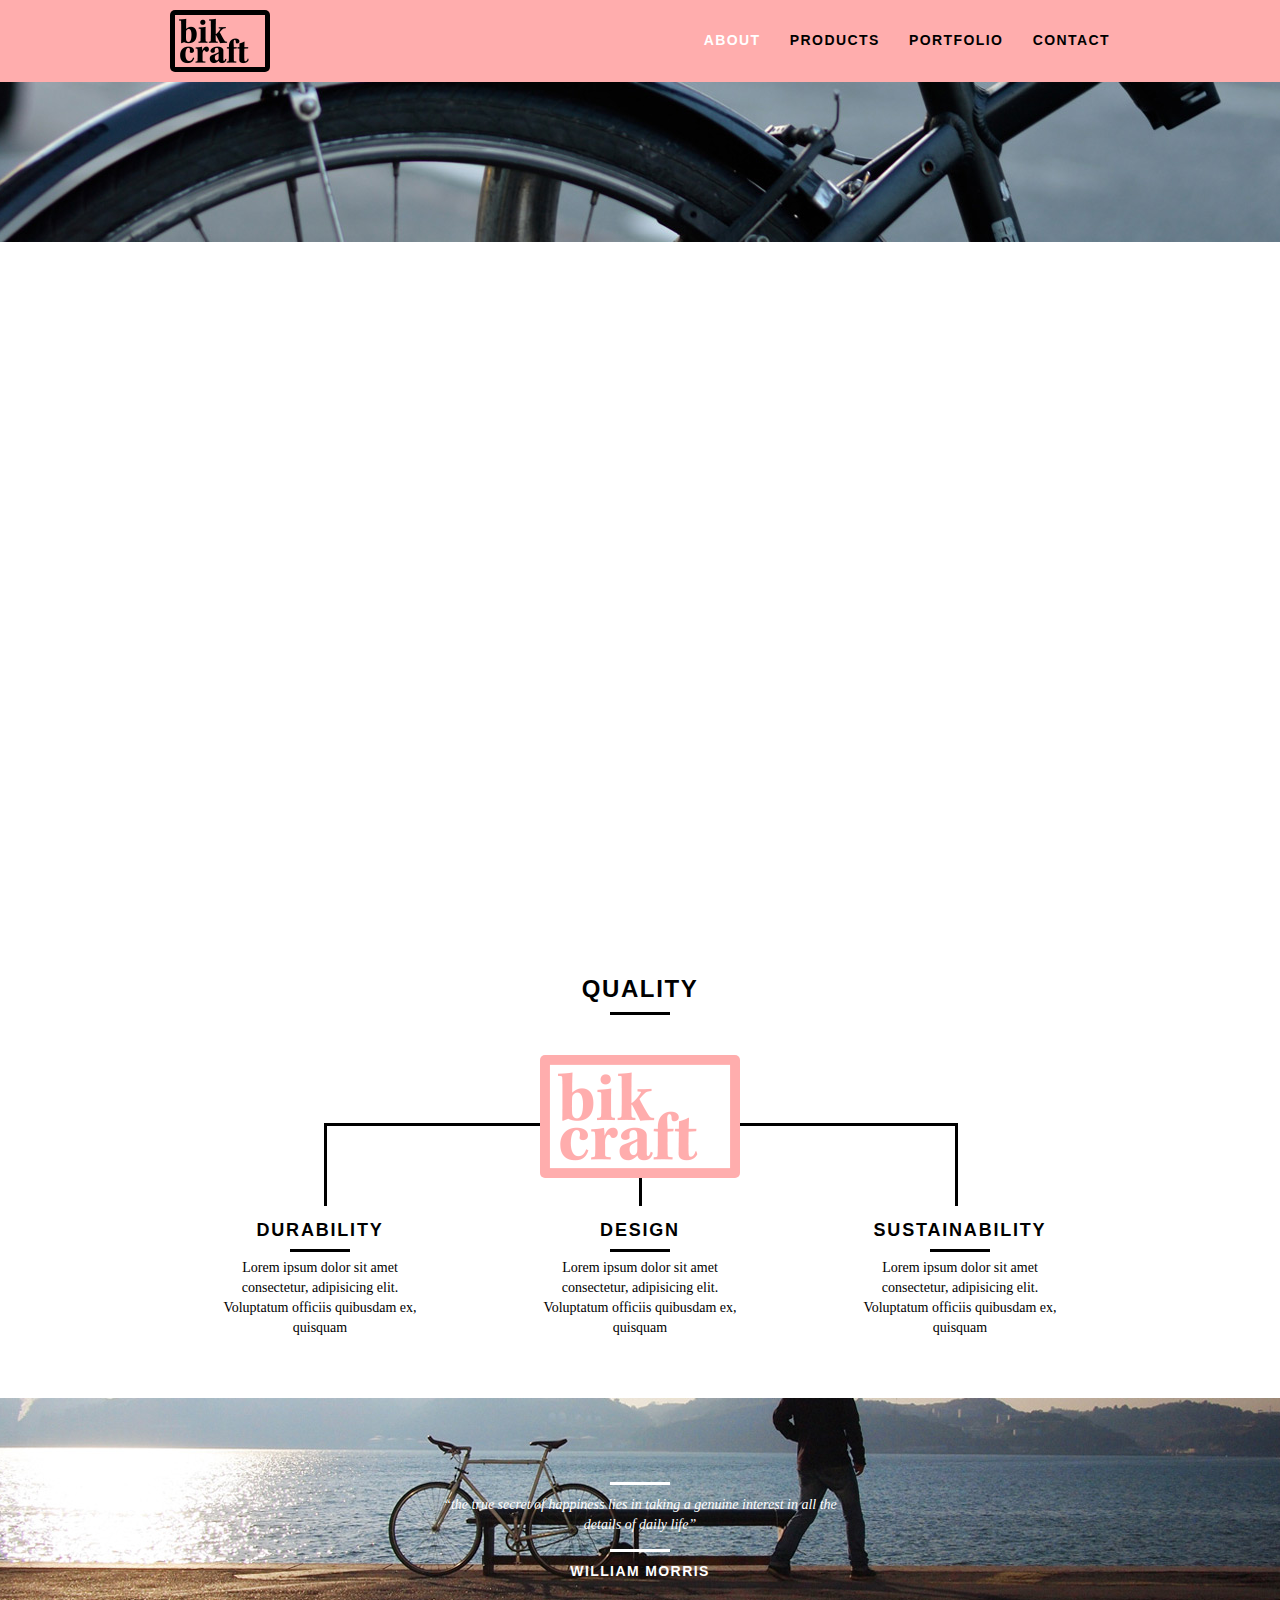
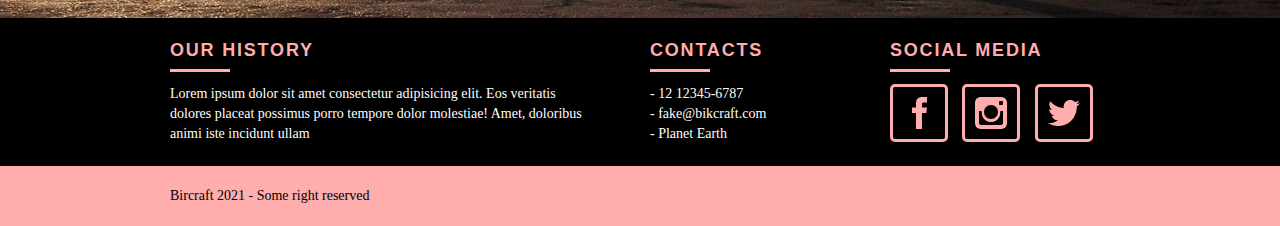
==== commit 38204eff: ":beatle:" ====
--- a/about.html
+++ b/about.html
@@ -20,7 +20,7 @@
    <link rel="shortcut icon" href="favicon.ico">
 
 
-   <link rel="stylesheet" href="css/style.css">
+   <link rel="stylesheet" href="./css/style.css">
 
    <script src="js/libs/modernizr.custom.45655.js"></script>
 </head>
--- a/css/style.css
+++ b/css/style.css
@@ -1,21 +1,10 @@
-/* ==========================================================================
-   Reset
-   ========================================================================== */
-/**
- * Remove anchor text-decoration
- */
 a {
   text-decoration: none;
 }
-
-/**
- * Remove list-style
- */
 ol,
 ul {
   list-style: none;
 }
-
 html,
 body,
 div,
@@ -53,7 +42,6 @@
   border: 0;
   vertical-align: baseline;
 }
-
 h1,
 h2,
 h3,
@@ -64,44 +52,17 @@
 a,
 ul {
   font-size: 1em;
-  font-weight: normal;
-}
-
-/* Document
- * ========================================================================== */
-
-/**
- * 1. Correct the line height in all browsers.
- * 2. Prevent adjustments of font size after orientation changes in
- *    IE on Windows Phone and in iOS.
- */
-
+  font-weight: 400;
+}
 html {
-  line-height: 1.15; /* 1 */
-  -ms-text-size-adjust: 100%; /* 2 */
-  -webkit-text-size-adjust: 100%; /* 2 */
-}
-
-/* Sections
- * ========================================================================== */
-
-/**
- * Correct the font size and margin on `h1` elements within `section` and
- * `article` contexts in Chrome, Edge, Firefox, and Safari.
- */
-
+  line-height: 1.15;
+  -ms-text-size-adjust: 100%;
+  -webkit-text-size-adjust: 100%;
+}
 h1 {
   font-size: 2em;
   margin: 0.67em 0;
 }
-
-/* Grouping content
- * ========================================================================== */
-
-/**
- * Remove the margin on nested lists in Chrome, Edge, IE, and Safari.
- */
-
 dl dl,
 dl ol,
 dl ul,
@@ -109,340 +70,143 @@
 ul dl {
   margin: 0;
 }
-
-/**
- * Remove the margin on nested lists in Edge 18- and IE.
- */
-
 ol ol,
 ol ul,
 ul ol,
 ul ul {
   margin: 0;
 }
-
-/**
- * 1. Add the correct box sizing in Firefox.
- * 2. Correct the inheritance of border color in Firefox.
- * 3. Show the overflow in Edge 18- and IE.
- */
-
 hr {
-  box-sizing: content-box; /* 1 */
-  color: inherit; /* 2 */
-  height: 0; /* 1 */
-  overflow: visible; /* 3 */
-}
-
-/**
- * Add the correct display in IE.
- */
-
+  box-sizing: content-box;
+  color: inherit;
+  height: 0;
+  overflow: visible;
+}
 main {
   display: block;
 }
-
-/**
- * 1. Correct the inheritance and scaling of font size in all browsers.
- * 2. Correct the odd `em` font sizing in all browsers.
- */
-
 pre {
-  font-family: monospace, monospace; /* 1 */
-  font-size: 1em; /* 2 */
-}
-
-/* Text-level semantics
- * ========================================================================== */
-
-/**
- * Remove the gray background on active links in IE 10.
- */
-
+  font-family: monospace, monospace;
+  font-size: 1em;
+}
 a {
   background-color: transparent;
 }
-
-/**
- * Add the correct text decoration in Edge 18-, IE, and Safari.
- */
-
 abbr[title] {
   text-decoration: underline;
   text-decoration: underline dotted;
 }
-
-/**
- * Add the correct font weight in Chrome, Edge, and Safari.
- */
-
 b,
 strong {
   font-weight: bolder;
 }
-
-/**
- * 1. Correct the inheritance and scaling of font size in all browsers.
- * 2. Correct the odd `em` font sizing in all browsers.
- */
-
 code,
 kbd,
 samp {
-  font-family: monospace, monospace; /* 1 */
-  font-size: 1em; /* 2 */
-}
-
-/**
- * Add the correct font size in all browsers.
- */
-
+  font-family: monospace, monospace;
+  font-size: 1em;
+}
 small {
   font-size: 80%;
 }
-
-/* Embedded content
- * ========================================================================== */
-
-/**
- * Add the correct display in IE 9-.
- */
-
 audio,
 video {
   display: inline-block;
 }
-
-/**
- * Add the correct display in iOS 4-7.
- */
-
 audio:not([controls]) {
   display: none;
   height: 0;
 }
-
-/**
- * Remove the border on images within links in IE 10-.
- */
-
 img {
   border-style: none;
 }
-
-/**
- * Hide the overflow in IE.
- */
-
 svg:not(:root) {
   overflow: hidden;
 }
-
-/* Tabular data
- * ========================================================================== */
-
-/**
- * 1. Correct table border color inheritance in all Chrome, Edge, and Safari.
- * 2. Remove text indentation from table contents in Chrome, Edge, and Safari.
- */
-
 table {
-  border-color: inherit; /* 1 */
-  text-indent: 0; /* 2 */
-}
-
-/* Forms
- * ========================================================================== */
-
-/**
- * Remove the margin on controls in Safari.
- */
-
+  border-color: inherit;
+  text-indent: 0;
+}
 button,
 input,
 select {
   margin: 0;
 }
-
-/**
- * 1. Show the overflow in IE.
- * 2. Remove the inheritance of text transform in Edge 18-, Firefox, and IE.
- */
-
 button {
-  overflow: visible; /* 1 */
-  text-transform: none; /* 2 */
-}
-
-/**
- * Correct the inability to style buttons in iOS and Safari.
- */
-
+  overflow: visible;
+  text-transform: none;
+}
 button,
 [type="button"],
 [type="reset"],
 [type="submit"] {
   -webkit-appearance: button;
 }
-
-/**
- * Correct the padding in Firefox.
- */
-
 fieldset {
   padding: 0.35em 0.75em 0.625em;
 }
-
-/**
- * Show the overflow in Edge 18- and IE.
- */
-
 input {
   overflow: visible;
 }
-
-/**
- * 1. Correct the text wrapping in Edge 18- and IE.
- * 2. Correct the color inheritance from `fieldset` elements in IE.
- */
-
 legend {
-  box-sizing: border-box; /* 1 */
-  color: inherit; /* 2 */
-  display: table; /* 1 */
-  max-width: 100%; /* 1 */
-  white-space: normal; /* 1 */
-}
-
-/**
- * 1. Add the correct display in Edge 18- and IE.
- * 2. Add the correct vertical alignment in Chrome, Edge, and Firefox.
- */
-
+  box-sizing: border-box;
+  color: inherit;
+  display: table;
+  max-width: 100%;
+  white-space: normal;
+}
 progress {
-  display: inline-block; /* 1 */
-  vertical-align: baseline; /* 2 */
-}
-
-/**
- * Remove the inheritance of text transform in Firefox.
- */
-
+  display: inline-block;
+  vertical-align: baseline;
+}
 select {
   text-transform: none;
 }
-
-/**
- * 1. Remove the margin in Firefox and Safari.
- * 2. Remove the default vertical scrollbar in IE.
- */
-
 textarea {
-  margin: 0; /* 1 */
-  overflow: auto; /* 2 */
-}
-
-/**
- * 1. Add the correct box sizing in IE 10-.
- * 2. Remove the padding in IE 10-.
- */
-
+  margin: 0;
+  overflow: auto;
+}
 [type="checkbox"],
 [type="radio"] {
-  box-sizing: border-box; /* 1 */
-  padding: 0; /* 2 */
-}
-
-/**
- * 1. Correct the odd appearance in Chrome, Edge, and Safari.
- * 2. Correct the outline style in Safari.
- */
-
+  box-sizing: border-box;
+  padding: 0;
+}
 [type="search"] {
-  -webkit-appearance: textfield; /* 1 */
-  outline-offset: -2px; /* 2 */
-}
-
-/**
- * Correct the cursor style of increment and decrement buttons in Safari.
- */
-
+  -webkit-appearance: textfield;
+  outline-offset: -2px;
+}
 ::-webkit-inner-spin-button,
 ::-webkit-outer-spin-button {
   height: auto;
 }
-
-/**
- * Correct the text style of placeholders in Chrome, Edge, and Safari.
- */
-
 ::-webkit-input-placeholder {
   color: inherit;
   opacity: 0.54;
 }
-
-/**
- * Remove the inner padding in Chrome, Edge, and Safari on macOS.
- */
-
 ::-webkit-search-decoration {
   -webkit-appearance: none;
 }
-
-/**
- * 1. Correct the inability to style upload buttons in iOS and Safari.
- * 2. Change font properties to `inherit` in Safari.
- */
-
 ::-webkit-file-upload-button {
-  -webkit-appearance: button; /* 1 */
-  font: inherit; /* 2 */
-}
-
-/**
- * Remove the inner border and padding of focus outlines in Firefox.
- */
-
+  -webkit-appearance: button;
+  font: inherit;
+}
 ::-moz-focus-inner {
   border-style: none;
   padding: 0;
 }
-
-/**
- * Restore the focus outline styles unset by the previous rule in Firefox.
- */
-
 :-moz-focusring {
   outline: 1px dotted ButtonText;
 }
-
-/**
- * Remove the additional :invalid styles in Firefox.
- */
-
 :-moz-ui-invalid {
   box-shadow: none;
 }
-
-/* Interactive
- * ========================================================================== */
-
-/*
- * Add the correct display in Edge 18- and IE.
- */
-
 details {
   display: block;
 }
-
-/*
- * Add the correct styles in Edge 18-, IE, and Safari.
- */
-
 dialog {
-  background-color: white;
+  background-color: #fff;
   border: solid;
-  color: black;
+  color: #000;
   display: block;
   height: -moz-fit-content;
   height: -webkit-fit-content;
@@ -456,74 +220,42 @@
   width: -webkit-fit-content;
   width: fit-content;
 }
-
 dialog:not([open]) {
   display: none;
 }
-
-/*
- * Add the correct display in all browsers.
- */
-
 summary {
   display: list-item;
 }
-
-/* Scripting
- * ========================================================================== */
-
-/**
- * Add the correct display in IE 9-.
- */
-
 canvas {
   display: inline-block;
 }
-
-/**
- * Add the correct display in IE.
- */
-
 template {
   display: none;
 }
-
-/* User interaction
- * ========================================================================== */
-
-/**
- * Add the correct display in IE 10-.
- */
-
 [hidden] {
   display: none;
 }
-
 *,
-*:before,
-*:after {
+:before,
+:after {
   -webkit-box-sizing: border-box;
   -moz-box-sizing: border-box;
   box-sizing: border-box;
 }
-
 .container {
   width: 960px;
   margin: 0 auto;
-  padding: 0px;
+  padding: 0;
   position: relative;
 }
-
 .container:after,
 .container:before {
   content: " ";
   display: table;
 }
-
 .container:after {
   clear: both;
 }
-
 .grid-1,
 .grid-2,
 .grid-3,
@@ -545,75 +277,57 @@
   margin-left: 10px;
   margin-right: 10px;
 }
-
 .grid-1 {
   width: 40px;
 }
-
 .grid-2 {
   width: 100px;
 }
-
 .grid-3 {
   width: 160px;
 }
-
 .grid-4 {
   width: 220px;
 }
-
 .grid-5 {
   width: 280px;
 }
-
 .grid-6 {
   width: 340px;
 }
-
 .grid-7 {
   width: 400px;
 }
-
 .grid-8 {
   width: 460px;
 }
-
 .grid-9 {
   width: 520px;
 }
-
 .grid-10 {
   width: 580px;
 }
-
 .grid-11 {
   width: 640px;
 }
-
 .grid-12 {
   width: 700px;
 }
-
 .grid-13 {
   width: 760px;
 }
-
 .grid-14 {
   width: 820px;
 }
-
 .grid-15 {
   width: 880px;
 }
-
 .grid-16 {
   width: 940px;
 }
-
 .grid-1-3 {
   width: 300px;
 }
-/********************* Tablet - 768px ***********************/
 @media only screen and (min-width: 768px) and (max-width: 959px) {
   .container {
     width: 768px;
@@ -670,8 +384,6 @@
     width: 236px;
   }
 }
-
-/********************* Mobile and Small tablets - 768px ***********************/
 @media only screen and (max-width: 767px) {
   .container {
     width: 300px;
@@ -694,15 +406,13 @@
   .grid-16,
   .grid-1-3 {
     width: 300px;
-    margin: 0 0 20px 0;
+    margin: 0 0 20px;
     float: none;
   }
 }
-/*************************** General Styles************************/
 body {
   font-family: Arial, Helvetica, sans-serif;
 }
-
 p {
   font-family: Georgia, "Times New Roman", Times, serif;
   font-size: 14px;
@@ -713,13 +423,10 @@
   max-width: 100%;
   border-radius: 5px;
 }
-
-/* Form */
 .formphp label.not-show,
 .formphp input.not-show {
   display: none !important;
 }
-
 #form-erro span,
 #form-send span {
   font-size: 18px;
@@ -727,15 +434,12 @@
   margin-bottom: 10px;
   display: block;
 }
-
 #form-send {
   color: #31aa39;
 }
-
 #form-erro {
   color: #f64540;
 }
-
 .btn {
   border: 3px solid #ffadad;
   padding: 10px 30px;
@@ -743,7 +447,7 @@
   font-size: 14px;
   line-height: 20px;
   text-transform: uppercase;
-  font-weight: bold;
+  font-weight: 700;
   letter-spacing: 0.1em;
   border-radius: 5px;
   transition: 0.5s ease;
@@ -756,11 +460,10 @@
   color: #000;
   border-color: #000;
 }
-
 .subtitle {
   font-size: 24px;
   line-height: 30px;
-  font-weight: bold;
+  font-weight: 700;
   letter-spacing: 0.1rem;
   color: #000;
   text-transform: uppercase;
@@ -778,7 +481,7 @@
 .subtitle-internal {
   font-size: 24px;
   line-height: 30px;
-  font-weight: bold;
+  font-weight: 700;
   letter-spacing: 0.1rem;
   color: #000;
   text-transform: uppercase;
@@ -792,7 +495,6 @@
   background: #000;
   margin: 8px 0;
 }
-/******************************* Header ***************************/
 .header {
   position: fixed;
   top: 0;
@@ -801,11 +503,9 @@
   padding: 10px 0;
   z-index: 10;
 }
-
 .header_menu {
   text-align: right;
 }
-
 .header_menu ul li {
   display: inline-block;
   margin-left: 25px;
@@ -813,39 +513,35 @@
 }
 .header_menu ul li a {
   color: #000;
-  font-weight: bold;
+  font-weight: 700;
   text-transform: uppercase;
   letter-spacing: 0.1em;
-  font-size: 14px; /*  convém ser em em */
+  font-size: 14px;
   line-height: 20px;
-  padding: 10px 0; /*  para aumentar a área de contacto e facilitar o click */
+  padding: 10px 0;
   transition: all 0.3s ease-out;
 }
-
 .header_menu ul li a:hover {
   color: #fff;
 }
 .header_menu ul li a.menu-active {
   color: #fff;
 }
-/******************************* Intro ****************************/
 .introduction {
   width: 100%;
   height: 380px;
   background: url(/img/bg.jpg) no-repeat center;
   background-size: cover;
-  margin-top: 92px;
+  margin-top: 82px;
   text-align: center;
   padding-top: 80px;
 }
-
 .introduction h1 {
   font-size: 48px;
   color: #fff;
-  font-weight: bold;
+  font-weight: 700;
   text-transform: uppercase;
 }
-
 .quote-external {
   max-width: 320px;
   margin: 0 auto;
@@ -855,7 +551,6 @@
 .quote-external p {
   font-style: italic;
 }
-/******** Create line before and after quote ********/
 .quote-external p::before,
 .quote-external p::after {
   content: "";
@@ -863,19 +558,17 @@
   width: 60px;
   height: 3px;
   background: #fff;
-  margin: 14px auto 10px auto;
-}
-
+  margin: 14px auto 10px;
+}
 .quote-external cite {
   font-style: normal;
-  font-weight: bold;
+  font-weight: 700;
   font-size: 14px;
   letter-spacing: 0.1em;
 }
-/*********************** Internal Introduction ********************/
 .introduction-internal {
   width: 100%;
-  margin-top: 92px;
+  margin-top: 82px;
   height: 160px;
   background-size: cover;
   text-align: center;
@@ -884,7 +577,7 @@
 }
 .introduction-internal h1 {
   font-size: 36px;
-  font-weight: bold;
+  font-weight: 700;
   text-transform: uppercase;
 }
 .introduction-internal h1::after {
@@ -893,11 +586,8 @@
   width: 60px;
   height: 3px;
   background: #fff;
-  margin: 6px auto 10px auto;
-}
-
-/**************************** Products ****************************/
-
+  margin: 6px auto 10px;
+}
 .products {
   padding: 60px 0;
 }
@@ -907,7 +597,7 @@
   border-radius: 5px;
 }
 .products_list li h3 {
-  font-weight: bold;
+  font-weight: 700;
   font-size: 18px;
   line-height: 25px;
   text-transform: uppercase;
@@ -923,7 +613,7 @@
   margin: 2px auto;
 }
 .products_list li p {
-  padding: 10px 20px 20px 20px;
+  padding: 10px 20px 20px;
 }
 .products_icon {
   background: #000;
@@ -941,33 +631,26 @@
 .call p {
   margin-bottom: 20px;
 }
-
-/***************************** Portfolio **************************/
 .portfolio {
   width: 100%;
   background: #000;
   padding: 40px;
 }
-
 .portfolio .subtitle {
   color: #ffadad;
 }
-
 .portfolio .subtitle::after {
   background: #ffadad;
 }
-
 .portfolio_list div:last-of-type {
   margin-top: 20px;
 }
-
 .portfolio .call p {
   color: #fff;
 }
-/***************************** Quality **************************/
 .quality {
   padding: 60px 0;
-  overflow: auto; /* Clear-fix*/
+  overflow: auto;
 }
 .quality::after {
   content: "";
@@ -990,9 +673,8 @@
   text-align: center;
   padding: 0 40px;
 }
-
 .quality-list li h3 {
-  font-weight: bold;
+  font-weight: 700;
   font-size: 18px;
   line-height: 25px;
   text-transform: uppercase;
@@ -1007,7 +689,6 @@
   background: #000;
   margin: 6px auto;
 }
-/***************************** Break **************************/
 .break {
   width: 100%;
   height: 220px;
@@ -1019,32 +700,28 @@
 .break .quote-external {
   max-width: 400px;
 }
-/***************************** Footer **************************/
 .footer {
   width: 100%;
   background: #000;
   color: #fff;
   padding: 20px 0;
 }
-
 .footer h3 {
   font-size: 18px;
   line-height: 25px;
-  font-weight: bold;
+  font-weight: 700;
   color: #ffadad;
   text-transform: uppercase;
   letter-spacing: 0.1em;
 }
-
 .footer h3::after {
   content: "";
   display: block;
   width: 60px;
   height: 3px;
   background: #ffadad;
-  margin: 6px 0 12px 0;
-}
-
+  margin: 6px 0 12px;
+}
 .footer-history {
   padding-right: 40px;
 }
@@ -1053,7 +730,6 @@
   line-height: 20px;
   font-family: Georgia, "Times New Roman", Times, serif;
 }
-
 .footer-social-media ul li {
   display: inline-block;
   margin-right: 10px;
@@ -1073,8 +749,6 @@
   background: #ffadad;
   padding: 20px;
 }
-
-/* Animations */
 .js .introduction h1,
 .js .introduction blockquote,
 .js .introduction .btn,
@@ -1084,15 +758,6 @@
 .js .introduction-internal p {
   opacity: 0;
 }
-
-/* From website Animate */
-/*!
- * animate.css - https://animate.style/
- * Version - 4.1.1
- * Licensed under the MIT license - https://opensource.org/licenses/MIT
- *
- * Copyright (c) 2021 Animate.css
- */
 :root {
   --animate-duration: 1s;
   --animate-delay: 1s;
@@ -1106,14 +771,12 @@
   -webkit-animation-fill-mode: both;
   animation-fill-mode: both;
 }
-
 @-webkit-keyframes fadeInDown {
   from {
     opacity: 0;
     -webkit-transform: translate3d(0, -20px, 0);
     transform: translate3d(0, -20px, 0);
   }
-
   to {
     opacity: 1;
     -webkit-transform: translate3d(0, 0, 0);
@@ -1126,7 +789,6 @@
     -webkit-transform: translate3d(0, -100%, 0);
     transform: translate3d(0, -100%, 0);
   }
-
   to {
     opacity: 1;
     -webkit-transform: translate3d(0, 0, 0);
@@ -1141,7 +803,6 @@
   background: url(/img/bg-sobre.jpg) no-repeat center;
   background-size: cover;
 }
-
 .mission-about {
   padding-top: 60px;
 }
@@ -1179,7 +840,7 @@
   font-size: 36px;
   text-transform: uppercase;
   letter-spacing: 0.1em;
-  font-weight: bold;
+  font-weight: 700;
   color: #fff;
   text-align: center;
   position: relative;
@@ -1193,9 +854,8 @@
   width: 60px;
   height: 3px;
   background: #fff;
-  margin: 6px auto 8px auto;
-}
-
+  margin: 6px auto 8px;
+}
 .product-info {
   background: #000;
   border-radius: 5px;
@@ -1212,7 +872,7 @@
   text-transform: uppercase;
   font-size: 18px;
   line-height: 20px;
-  font-weight: bold;
+  font-weight: 700;
   float: left;
   width: 229px;
   height: 49px;
@@ -1223,11 +883,9 @@
 .product-info ul li:nth-child(2) {
   margin-bottom: 2px;
 }
-
 .product-info ul li:nth-child(even) {
   margin-left: 2px;
 }
-/********************************* Quotation *****************************/
 .quotation {
   background: #000;
   width: 100%;
@@ -1251,7 +909,6 @@
   line-height: 25px;
   margin-bottom: 4px;
 }
-
 .form input {
   display: block;
   width: 100%;
@@ -1265,7 +922,7 @@
   font-family: Georgia, "Times New Roman", Times, serif;
 }
 input::placeholder {
-  color: white;
+  color: #fff;
 }
 .form textarea {
   display: block;
@@ -1281,23 +938,21 @@
   font-family: Georgia, "Times New Roman", Times, serif;
 }
 textarea::placeholder {
-  color: white;
+  color: #fff;
 }
 .form button {
   padding: 7px 40px;
   background: none;
 }
-
 .contact-quotation {
   color: #fff;
 }
-
 .contact-quotation h3 {
   font-size: 18px;
   line-height: 25px;
   text-transform: uppercase;
   color: #ffadad;
-  font-weight: bold;
+  font-weight: 700;
 }
 .contact-quotation span {
   display: block;
@@ -1305,7 +960,6 @@
   line-height: 30px;
   font-family: Georgia, "Times New Roman", Times, serif;
 }
-
 .contact-quotation span:nth-of-type(2) {
   margin-bottom: 40px;
 }
@@ -1339,39 +993,13 @@
   line-height: 25px;
   font-style: italic;
 }
-
 .quote-clients cite {
   font-size: 18px;
-  font-weight: bold;
+  font-weight: 700;
   float: right;
   font-style: normal;
   margin-bottom: 20px;
 }
-/* Customers Opinion - carousel */
-#js-slideshow-container {
-  overflow: hidden;
-  list-style: none;
-  position: relative;
-  width: 100%;
-  height: 250px;
-  transition: left 0.5s ease-in;
-}
-
-blockquote {
-  overflow: hidden;
-  position: absolute;
-  padding: 60px 0;
-  top: 0;
-  left: 450px;
-  margin: 0;
-  padding: 0;
-  height: 100%;
-  transition: opacity 0.5s ease-in;
-}
-blockquote + blockquote {
-  opacity: 0;
-}
-
 .rslides_portfolio {
   position: relative;
   list-style: none;
@@ -1380,7 +1008,6 @@
   padding: 0;
   margin: 0;
 }
-
 .rslides_portfolio li {
   -webkit-backface-visibility: hidden;
   position: absolute;
@@ -1389,31 +1016,25 @@
   left: 0;
   top: 0;
 }
-
 .rslides_portfolio li:first-child {
   position: relative;
   display: block;
   float: left;
 }
-
 .rslides_portfolio img {
   display: block;
   height: auto;
-
   width: 100%;
   border: 0;
 }
-
 .rslides_tabs {
   text-align: center;
   margin-top: 14px;
 }
-
 .rslides_tabs li {
   display: inline;
   margin: 0 5px;
 }
-
 .rslides_tabs li a {
   display: inline-block;
   width: 12px;
@@ -1424,7 +1045,6 @@
   overflow: hidden;
   text-indent: -200px;
 }
-
 .rslides_tabs li a:hover,
 .rslides_tabs li.rslides_here a {
   background-color: #ffadad;
@@ -1435,12 +1055,9 @@
   background-size: cover;
   border-radius: 5px;
 }
-
-/********************************* Quotation *****************************/
 .contact {
   padding: 40px 0;
 }
-
 .contact-form {
   padding-right: 60px;
 }
@@ -1451,45 +1068,39 @@
   line-height: 25px;
   margin-bottom: 4px;
 }
-
 .contact-form input {
   display: block;
   width: 100%;
   border: 4px solid #ffadad;
   background: none;
-
   padding: 7px 10px;
   margin-bottom: 10px;
   outline: none;
   font-size: 14px;
   font-family: Georgia, "Times New Roman", Times, serif;
 }
-
 .contact-form textarea {
   display: block;
   width: 100%;
   height: 140px;
   border: 4px solid #ffadad;
   background: none;
-
   padding: 7px 10px;
   margin-bottom: 20px;
   outline: none;
   font-size: 14px;
   font-family: Georgia, "Times New Roman", Times, serif;
 }
-
 .contact-form button {
   padding: 7px 40px;
   background: none;
 }
-
 .contact-contacts h3 {
   font-size: 18px;
   line-height: 25px;
   text-transform: uppercase;
   color: #ffadad;
-  font-weight: bold;
+  font-weight: 700;
 }
 .contact-contacts span {
   display: block;
@@ -1497,7 +1108,6 @@
   line-height: 30px;
   font-family: Georgia, "Times New Roman", Times, serif;
 }
-
 .contact-contacts span:nth-of-type(even) {
   margin-bottom: 30px;
 }
@@ -1517,21 +1127,16 @@
 .contact-contacts ul li a:hover {
   border: 3px solid #000;
 }
-
 .contact-map {
   margin-bottom: 60px;
 }
-/********************* Tablet - 768px ***********************/
 @media only screen and (min-width: 768px) and (max-width: 959px) {
-  /******************************* Quality Home ***************************/
-
   .quality::after {
     right: 66px;
   }
   .quality-list li {
     padding: 0 10px;
   }
-  /******************************* Footer ***************************/
   .footer-social-media ul li a {
     padding: 6px;
   }
@@ -1539,7 +1144,6 @@
     width: 26px;
     height: 26px;
   }
-  /**************************** Products ****************************/
   .product-item h2 {
     top: -150px;
     margin-bottom: -56px;
@@ -1560,20 +1164,16 @@
     left: 250px;
   }
 }
-
-/********************* Mobile ***********************/
 @media only screen and (max-width: 767px) {
   .call {
     padding-top: 10px;
   }
-
-  /******************************* Header ***************************/
   .header {
     position: relative;
     padding-bottom: 0;
   }
   .header img {
-    margin: 0 auto 10px auto;
+    margin: 0 auto 10px;
   }
   .header_menu {
     text-align: center;
@@ -1594,33 +1194,27 @@
   .header_menu ul li a.menu-active {
     border-color: #fff;
   }
-  /******************************* Quality Home ***************************/
   .quality::after {
     display: none;
   }
-  /******************************* Intro ****************************/
   .introduction {
     margin-top: 0;
     padding-top: 45px;
     background: url(/img/bg-mobile.jpg) no-repeat center;
     background-size: cover;
   }
-  /****************************** Internal Intro **************************/
   .introduction-internal {
-    margin-top: 0px;
-  }
-  /****************************** About **************************/
+    margin-top: 0;
+  }
   .mission-about p {
     font-size: 14px;
     line-height: 20px;
-    padding-right: 0px;
+    padding-right: 0;
   }
   .mission-about ul li {
     font-size: 14px;
     line-height: 25px;
   }
-
-  /**************************** Products ****************************/
   .product-item h2 {
     top: -100px;
     margin-bottom: -68px;
@@ -1640,14 +1234,13 @@
     padding-top: 14px;
   }
   .form {
-    padding-right: 0px;
+    padding-right: 0;
   }
   .contact-quotation ul {
-    padding-right: 0px;
-  }
-  /**************************** Contact ****************************/
+    padding-right: 0;
+  }
   .contact-form {
-    padding-right: 0px;
+    padding-right: 0;
     margin-bottom: 40px;
   }
   blockquote {
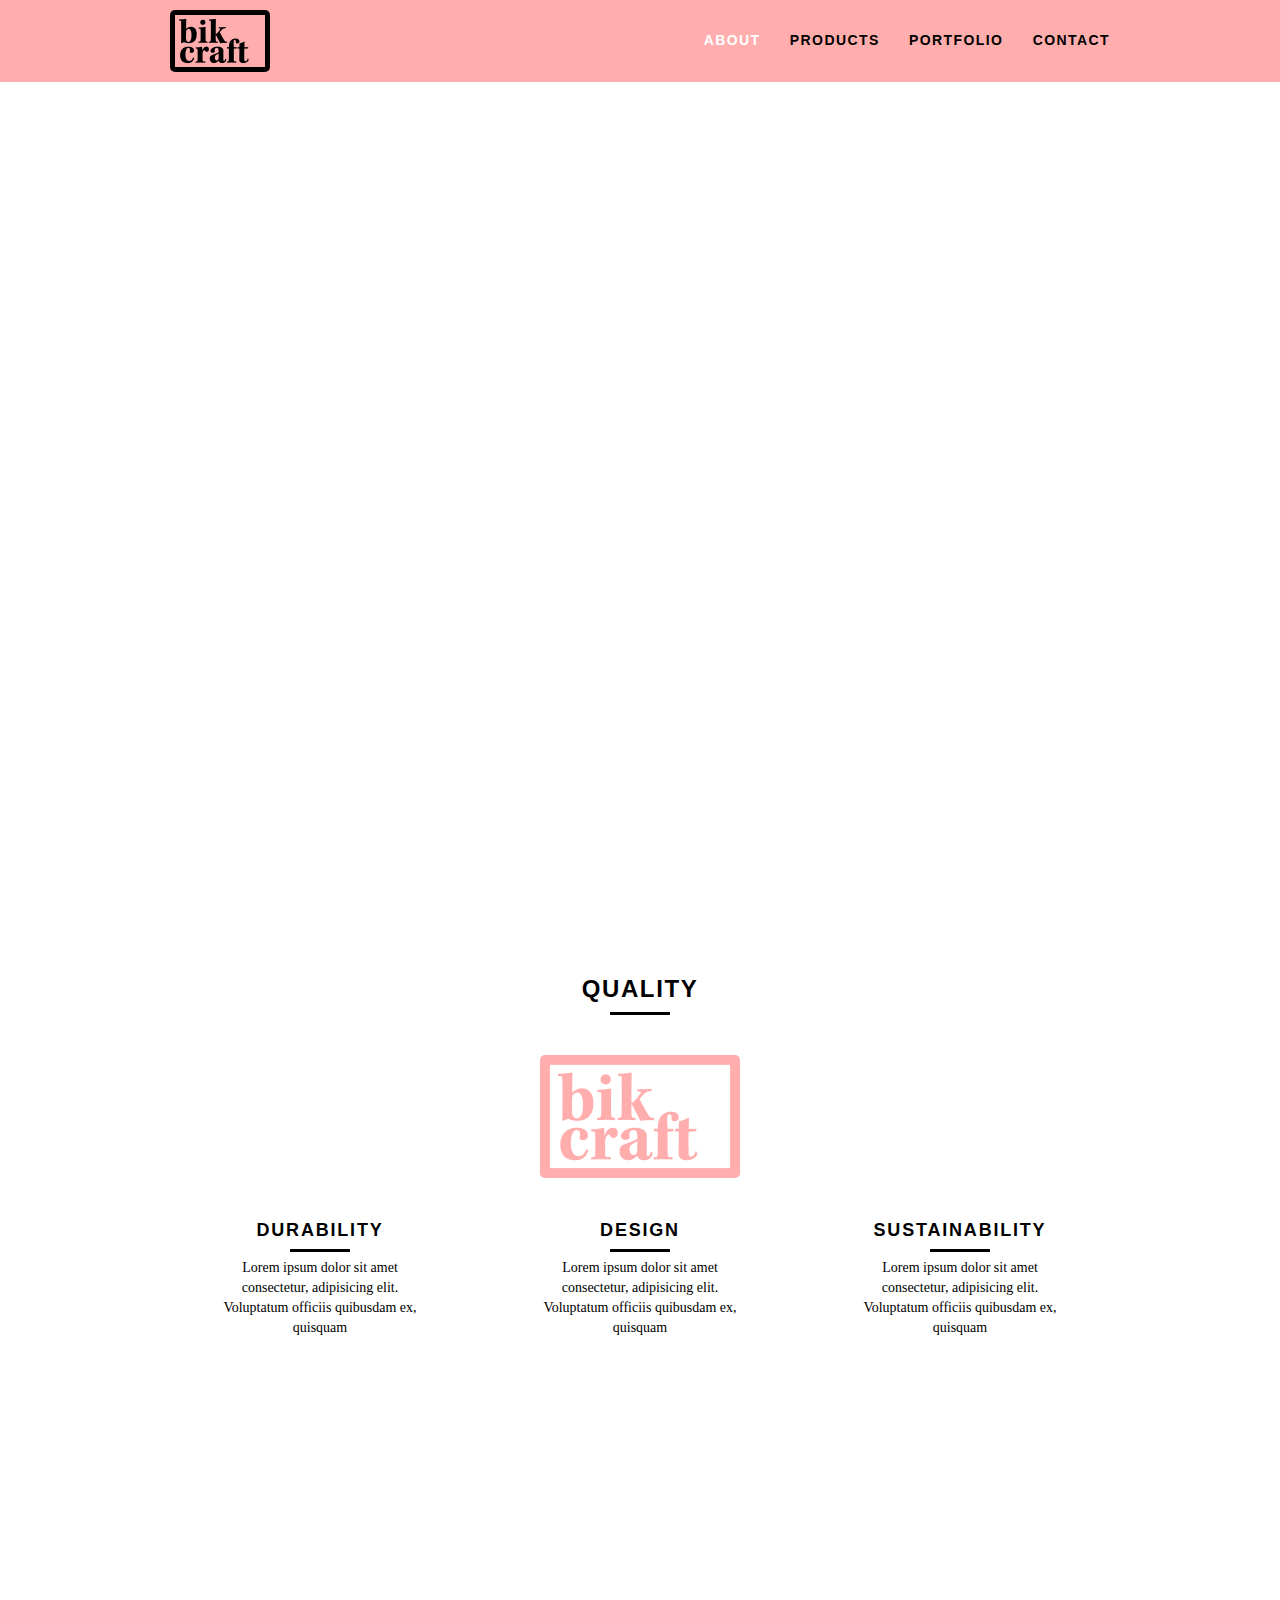
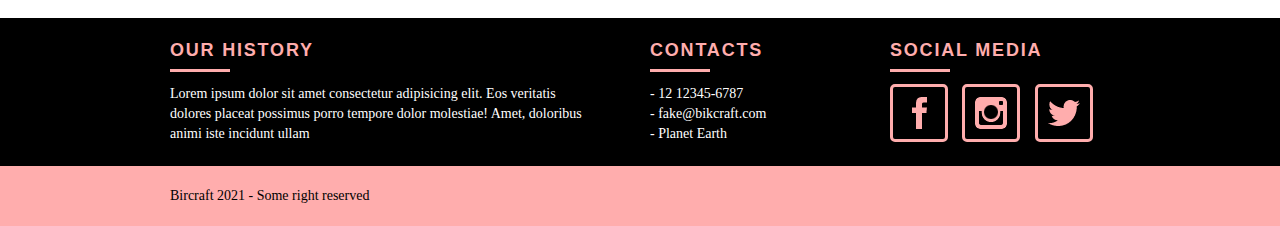
==== commit 4dedcbda: ":beatle:" ====
--- a/about.html
+++ b/about.html
@@ -29,7 +29,7 @@
    <header class="header">
       <div class="container">
          <a href="index.html" class="grid-4">
-            <img src="/img/bikcraft.png" alt="Bikcraft">
+            <img src="./img/bikcraft.png" alt="Bikcraft">
          </a>
          <nav class="grid-12 header_menu">
             <ul>
--- a/css/style.css
+++ b/css/style.css
@@ -530,7 +530,7 @@
 .introduction {
   width: 100%;
   height: 380px;
-  background: url(/img/bg.jpg) no-repeat center;
+  background: url(../img/bg.jpg) no-repeat center;
   background-size: cover;
   margin-top: 82px;
   text-align: center;
@@ -657,7 +657,7 @@
   width: 634px;
   height: 83px;
   display: block;
-  background: url(/img/linhas.png) no-repeat center;
+  background: url(./img/linhas.png) no-repeat center;
   position: absolute;
   top: 209px;
   right: 162px;
@@ -692,7 +692,7 @@
 .break {
   width: 100%;
   height: 220px;
-  background: url(/img/bg-footer.jpg) no-repeat center;
+  background: url(./img/bg-footer.jpg) no-repeat center;
   background-size: cover;
   text-align: center;
   padding-top: 70px;
@@ -800,7 +800,7 @@
   animation-name: fadeInDown;
 }
 .internal-about {
-  background: url(/img/bg-sobre.jpg) no-repeat center;
+  background: url(./img/bg-sobre.jpg) no-repeat center;
   background-size: cover;
 }
 .mission-about {
@@ -821,7 +821,7 @@
   padding-top: 20px;
 }
 .internal-products {
-  background: url(/img/bg-produtos.jpg) no-repeat center;
+  background: url(./img/bg-produtos.jpg) no-repeat center;
   background-size: cover;
   border-radius: 5px;
 }
@@ -978,7 +978,7 @@
   margin: 8px 0;
 }
 .internal-portfolio {
-  background: url(/img/bg-portfolio.jpg) no-repeat center;
+  background: url(./img/bg-portfolio.jpg) no-repeat center;
   background-size: cover;
 }
 .quote-clients {
@@ -1051,7 +1051,7 @@
   color: #ffadad;
 }
 .internal-contacts {
-  background: url(/img/bg-contato.jpg) no-repeat center;
+  background: url(./img/bg-contato.jpg) no-repeat center;
   background-size: cover;
   border-radius: 5px;
 }
@@ -1200,7 +1200,7 @@
   .introduction {
     margin-top: 0;
     padding-top: 45px;
-    background: url(/img/bg-mobile.jpg) no-repeat center;
+    background: url(./img/bg-mobile.jpg) no-repeat center;
     background-size: cover;
   }
   .introduction-internal {
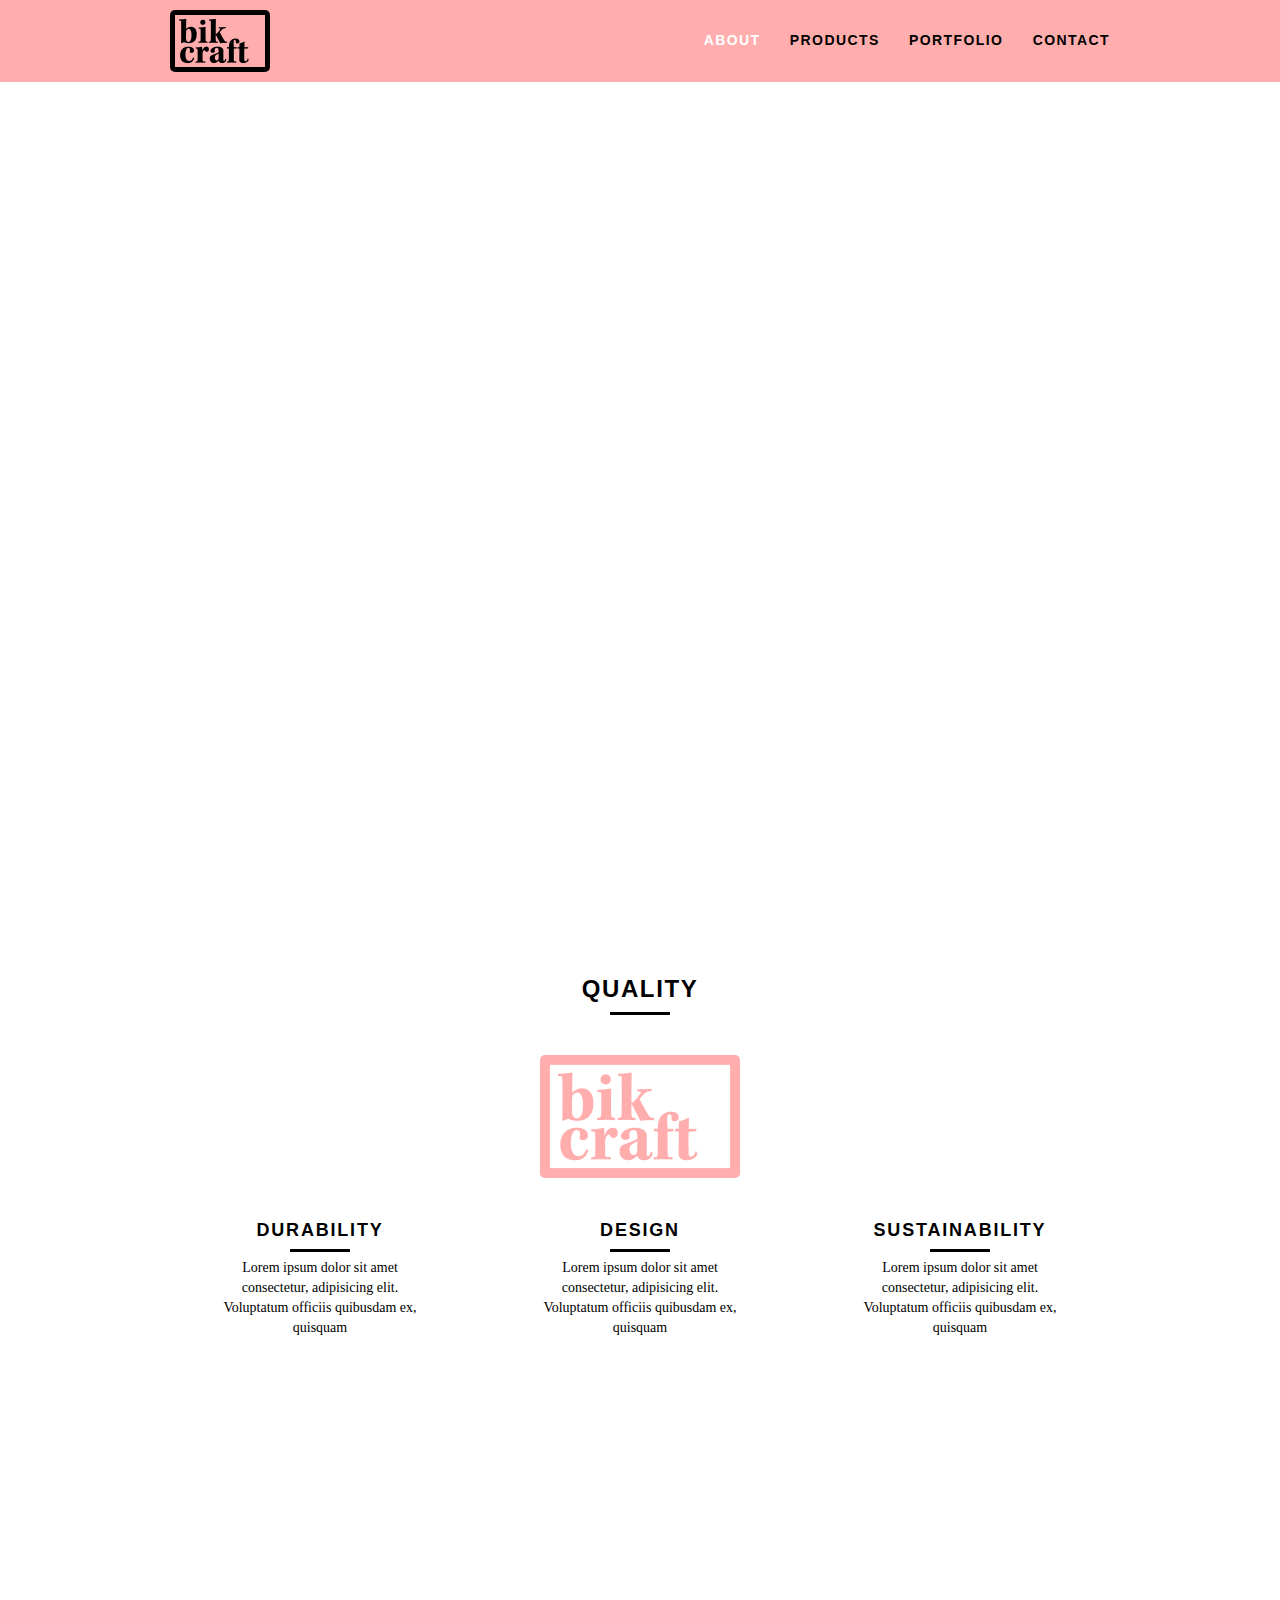
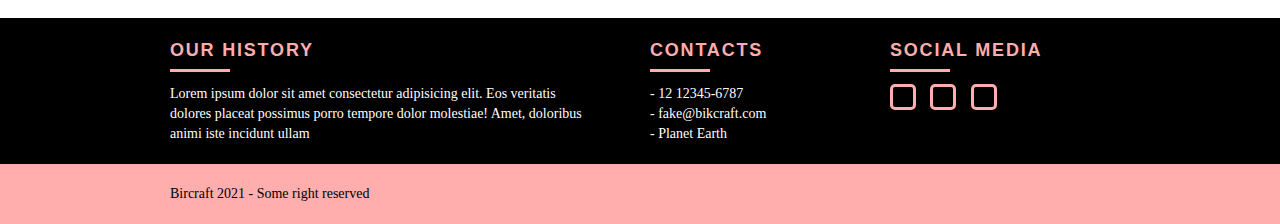
==== commit aa5d0087: ":beatle:" ====
--- a/about.html
+++ b/about.html
@@ -122,11 +122,15 @@
             <div class="grid-4 footer-social-media">
                <h3>Social Media</h3>
                <ul>
-                  <li><a href="http://facebook.com" target="_blank"><img src="/img/redes-sociais/facebook.png"
+                  <li><a href="http://facebook.com" target="_blank"><img
+                           src="https://github.com/deborababo/bikcraft/blob/main/img/redes-sociais/facebook.png"
                            alt=""></a></li>
-                  <li><a href="http://instagram.com" target="_blank"><img src="/img/redes-sociais/instagram.png"
+                  <li><a href="http://instagram.com" target="_blank"><img
+                           src="https://github.com/deborababo/bikcraft/blob/main/img/redes-sociais/instagram.png"
                            alt=""></a></li>
-                  <li><a href="http://twitter.com" target="_blank"><img src="img/redes-sociais/twitter.png" alt=""></a>
+                  <li><a href="http://twitter.com" target="_blank"><img
+                           src="https://github.com/deborababo/bikcraft/blob/main/img/redes-sociais/twitter.png"
+                           alt=""></a>
                   </li>
                </ul>
             </div>
--- a/css/style.css
+++ b/css/style.css
@@ -530,7 +530,8 @@
 .introduction {
   width: 100%;
   height: 380px;
-  background: url(../img/bg.jpg) no-repeat center;
+  background: url(https://github.com/deborababo/bikcraft/blob/main/img/bg.jpg)
+    no-repeat center;
   background-size: cover;
   margin-top: 82px;
   text-align: center;
@@ -657,7 +658,8 @@
   width: 634px;
   height: 83px;
   display: block;
-  background: url(./img/linhas.png) no-repeat center;
+  background: url(https://github.com/deborababo/bikcraft/blob/main/img/linhas.png)
+    no-repeat center;
   position: absolute;
   top: 209px;
   right: 162px;
@@ -692,7 +694,8 @@
 .break {
   width: 100%;
   height: 220px;
-  background: url(./img/bg-footer.jpg) no-repeat center;
+  background: url(https://github.com/deborababo/bikcraft/blob/main/img/bg-footer.jpg)
+    no-repeat center;
   background-size: cover;
   text-align: center;
   padding-top: 70px;
@@ -1200,7 +1203,8 @@
   .introduction {
     margin-top: 0;
     padding-top: 45px;
-    background: url(./img/bg-mobile.jpg) no-repeat center;
+    background: url(https://github.com/deborababo/bikcraft/blob/main/img/bg-mobile.jpg)
+      no-repeat center;
     background-size: cover;
   }
   .introduction-internal {
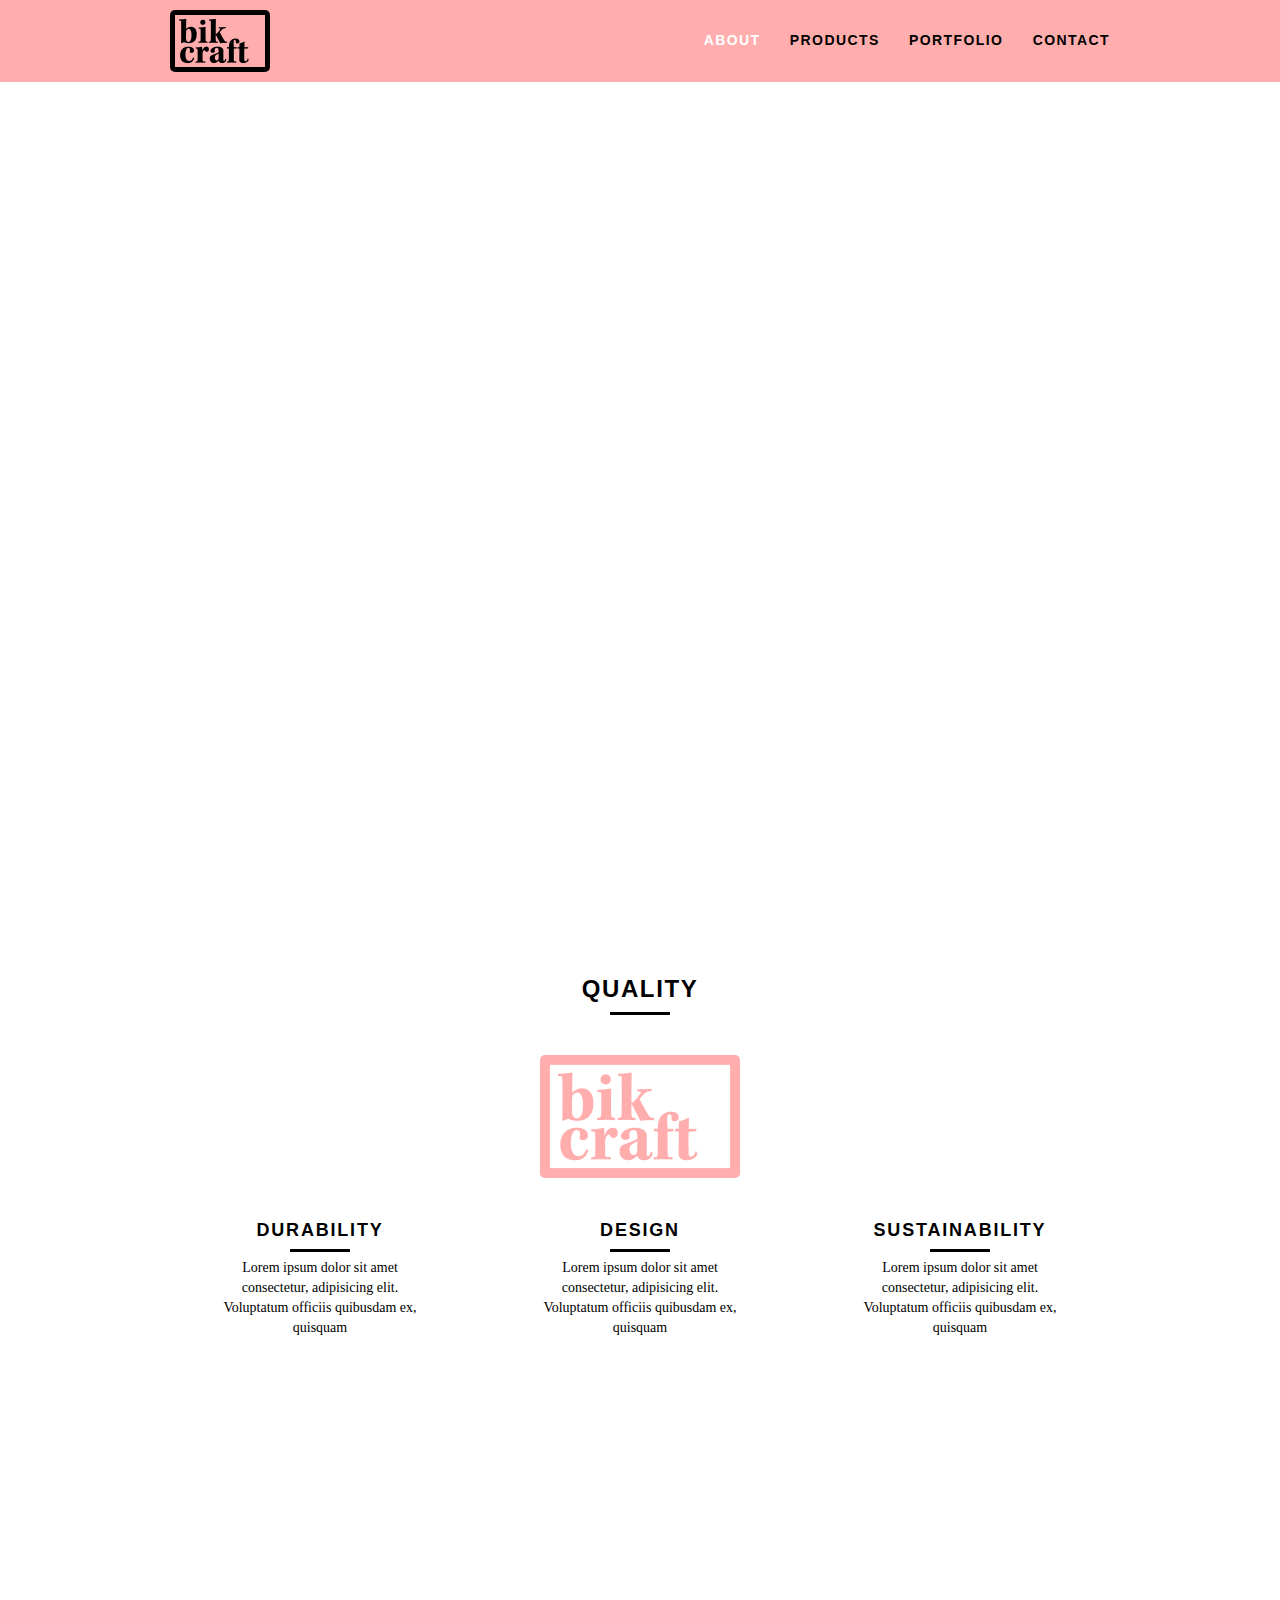
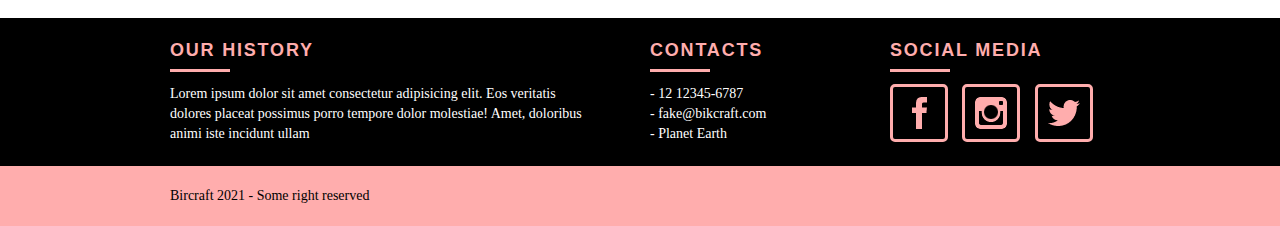
==== commit 3321a4fe: "TRYING TO FIX THE IMG NOT SHOWING WHEN PUSH TO GITHUB..." ====
--- a/about.html
+++ b/about.html
@@ -69,7 +69,7 @@
          </ul>
       </div>
       <div class="grid-16 foto-team">
-         <img src="img/equipe-bikcraft.jpg" alt="Bikcraft Team">
+         <img src="./img/equipe-bikcraft.jpg" alt="Bikcraft Team">
       </div>
 
 
@@ -77,7 +77,7 @@
    <!-- Quality  -->
    <section class="quality container">
       <h2 class="subtitle">Quality</h2>
-      <img src="img/bikcraft-qualidade.png" alt="Bikcraft">
+      <img src="./img/bikcraft-qualidade.png" alt="Bikcraft">
       <ul class="quality-list">
          <li class="grid-1-3">
             <h3>Durability</h3>
@@ -122,14 +122,11 @@
             <div class="grid-4 footer-social-media">
                <h3>Social Media</h3>
                <ul>
-                  <li><a href="http://facebook.com" target="_blank"><img
-                           src="https://github.com/deborababo/bikcraft/blob/main/img/redes-sociais/facebook.png"
+                  <li><a href="http://facebook.com" target="_blank"><img src="./img/redes-sociais/facebook.png"
                            alt=""></a></li>
-                  <li><a href="http://instagram.com" target="_blank"><img
-                           src="https://github.com/deborababo/bikcraft/blob/main/img/redes-sociais/instagram.png"
+                  <li><a href="http://instagram.com" target="_blank"><img src="./img/redes-sociais/instagram.png"
                            alt=""></a></li>
-                  <li><a href="http://twitter.com" target="_blank"><img
-                           src="https://github.com/deborababo/bikcraft/blob/main/img/redes-sociais/twitter.png"
+                  <li><a href="http://twitter.com" target="_blank"><img src="./img/redes-sociais/twitter.png"
                            alt=""></a>
                   </li>
                </ul>
--- a/css/style.css
+++ b/css/style.css
@@ -530,8 +530,7 @@
 .introduction {
   width: 100%;
   height: 380px;
-  background: url(https://github.com/deborababo/bikcraft/blob/main/img/bg.jpg)
-    no-repeat center;
+  background: #ffadad url(/img/bg.jpg) no-repeat center;
   background-size: cover;
   margin-top: 82px;
   text-align: center;
